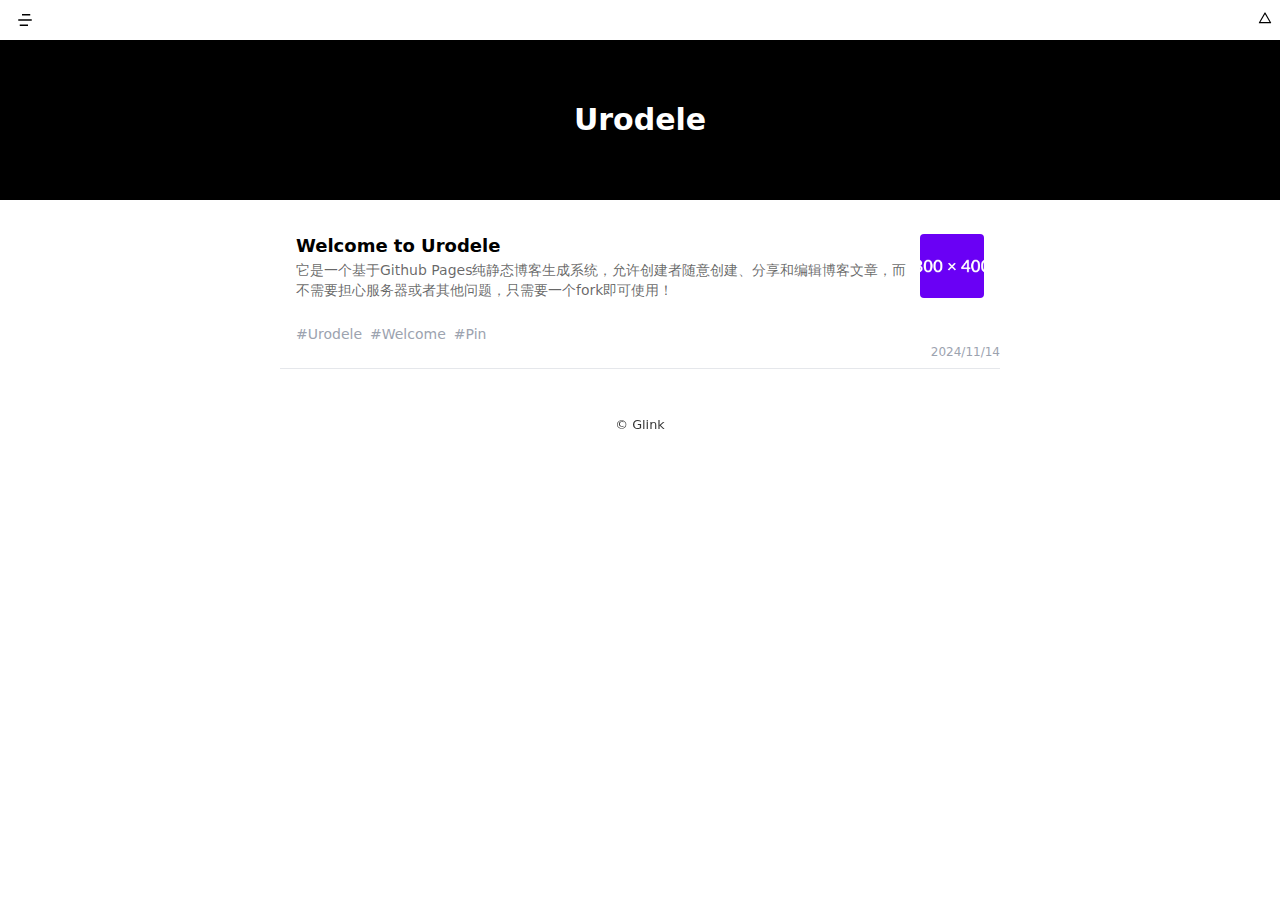
==== index.html @ 74e7d8f9 "Deploying to gh-pages from  @ a69e71e7fa53b09e46f434dd144f34dfc954684a 🚀" ====
<!DOCTYPE html> <html lang="en"> <head><meta charset="UTF-8"><link rel="apple-touch-icon-precomposed" sizes="144x144" href="/favicon.png"><meta name="apple-mobile-web-app-capable" content="yes"><meta name="mobile-web-app-capable" content="yes"><meta name="apple-mobile-web-app-status-bar-style" content="black-translucent"><meta name="apple-mobile-web-app-title" content="URODELE"><meta name="msapplication-TileColor" content="#000000"><meta name="viewport" content="width=device-width,initial-scale=1.0, minimum-scale=1.0, maximum-scale=1.0, user-scalable=no, viewport-fit=cover"><meta name="description" content="A self-owned full-static blog system"><link rel="icon" href="/favicon.ico"><title>Welcome to Urodele | Urodele</title><link rel="stylesheet" href="/_astro/_page_.pf0yeKP4.css">
<style>._tabset_selm3_1 ._tab-panel_selm3_1{display:none}._tabset_selm3_1 ._tab-panels_selm3_4{display:flex}._tabset_selm3_1 input[data-tab-name=direct]{display:none}._tabset_selm3_1 input[data-tab-name=direct]:checked~._tab-panels_selm3_4 ._tab-panel_selm3_1[data-tab-name=direct]{display:block}._tabset_selm3_1 input[data-tab-name=direct]:checked~._tab-labels_selm3_13 label[data-tab-name=direct]{border-bottom:2px solid red}._tabset_selm3_1 input[data-tab-name=app]{display:none}._tabset_selm3_1 input[data-tab-name=app]:checked~._tab-panels_selm3_4 ._tab-panel_selm3_1[data-tab-name=app]{display:block}._tabset_selm3_1 input[data-tab-name=app]:checked~._tab-labels_selm3_13 label[data-tab-name=app]{border-bottom:2px solid red}
</style>
<link rel="stylesheet" href="/_astro/_page_.BIc4xYU2.css"><script type="module" src="/_astro/hoisted.C2ENs_jP.js"></script></head> <body class="text-text bg-bg"> <header class="flex justify-between items-center p-2 gap-2 h-10"> <a href="/" class="text-button text-lg" aria-label="homepage"> <div class="i-ri:menu-4-fill"></div> </a> <div class="flex gap-2 items-center header-operations">   <div id="auth"></div> </div> </header>  <div class="w-full h-40 bg-black text-white font-bold text-3xl flex items-center justify-center">Urodele</div> <main> <div class="content">  <div class="pt-8 pb-2"> <a href="/post/Welcome-to-Urodele" class="px-4 pb-4 flex justify-between items-center group"> <div class="flex flex-col"> <h1 class="page-title w-[fit-content] text-lg transition-all font-semibold group-hover:underline"> Welcome to Urodele </h1> <p class="text-text text-opacity-60 text-sm">它是一个基于Github Pages纯静态博客生成系统，允许创建者随意创建、分享和编辑博客文章，而不需要担心服务器或者其他问题，只需要一个fork即可使用！</p> </div> <img class="w-16 h-16 rounded object-cover" src="/post-assets/1730949764414_image.png" alt="image.png"> </a> <div class="flex pt-2 gap-2 px-4"> <a href="/tag/Urodele" class="text-sm text-gray hover:text-black">
#Urodele </a><a href="/tag/Welcome" class="text-sm text-gray hover:text-black">
#Welcome </a><a href="/tag/Pin" class="text-sm text-gray hover:text-black">
#Pin </a> </div> <div data-acc-time="1731585531871" class="text-end text-xs text-gray"></div> </div> <hr>   </div> </main>  <footer class="mt-8 flex justify-center"> <small class="w-full max-w-[720px] min-h-12 flex justify-center items-center opacity-80"> <a href="https://github.com/glink25" target="_blank">© Glink</a> </small> </footer> </body></html>
---- _astro/_page_.pf0yeKP4.css ----
*,:before,:after{box-sizing:border-box;border-width:0;border-style:solid;border-color:var(--un-default-border-color, #e5e7eb)}:before,:after{--un-content: ""}html,:host{line-height:1.5;-webkit-text-size-adjust:100%;-moz-tab-size:4;tab-size:4;font-family:ui-sans-serif,system-ui,sans-serif,"Apple Color Emoji","Segoe UI Emoji",Segoe UI Symbol,"Noto Color Emoji";font-feature-settings:normal;font-variation-settings:normal;-webkit-tap-highlight-color:transparent}body{margin:0;line-height:inherit}hr{height:0;color:inherit;border-top-width:1px}abbr:where([title]){text-decoration:underline dotted}h1,h2,h3,h4,h5,h6{font-size:inherit;font-weight:inherit}a{color:inherit;text-decoration:inherit}b,strong{font-weight:bolder}code,kbd,samp,pre{font-family:ui-monospace,SFMono-Regular,Menlo,Monaco,Consolas,Liberation Mono,Courier New,monospace;font-feature-settings:normal;font-variation-settings:normal;font-size:1em}small{font-size:80%}sub,sup{font-size:75%;line-height:0;position:relative;vertical-align:baseline}sub{bottom:-.25em}sup{top:-.5em}table{text-indent:0;border-color:inherit;border-collapse:collapse}button,input,optgroup,select,textarea{font-family:inherit;font-feature-settings:inherit;font-variation-settings:inherit;font-size:100%;font-weight:inherit;line-height:inherit;color:inherit;margin:0;padding:0}button,select{text-transform:none}button,[type=button],[type=reset],[type=submit]{-webkit-appearance:button;background-color:transparent;background-image:none}:-moz-focusring{outline:auto}:-moz-ui-invalid{box-shadow:none}progress{vertical-align:baseline}::-webkit-inner-spin-button,::-webkit-outer-spin-button{height:auto}[type=search]{-webkit-appearance:textfield;outline-offset:-2px}::-webkit-search-decoration{-webkit-appearance:none}::-webkit-file-upload-button{-webkit-appearance:button;font:inherit}summary{display:list-item}blockquote,dl,dd,h1,h2,h3,h4,h5,h6,hr,figure,p,pre{margin:0}fieldset{margin:0;padding:0}legend{padding:0}ol,ul,menu{list-style:none;margin:0;padding:0}dialog{padding:0}textarea{resize:vertical}input::placeholder,textarea::placeholder{opacity:1;color:#9ca3af}button,[role=button]{cursor:pointer}:disabled{cursor:default}img,svg,video,canvas,audio,iframe,embed,object{display:block;vertical-align:middle}img,video{max-width:100%;height:auto}[hidden]:where(:not([hidden=until-found])){display:none}*,:before,:after{--un-rotate:0;--un-rotate-x:0;--un-rotate-y:0;--un-rotate-z:0;--un-scale-x:1;--un-scale-y:1;--un-scale-z:1;--un-skew-x:0;--un-skew-y:0;--un-translate-x:0;--un-translate-y:0;--un-translate-z:0;--un-pan-x: ;--un-pan-y: ;--un-pinch-zoom: ;--un-scroll-snap-strictness:proximity;--un-ordinal: ;--un-slashed-zero: ;--un-numeric-figure: ;--un-numeric-spacing: ;--un-numeric-fraction: ;--un-border-spacing-x:0;--un-border-spacing-y:0;--un-ring-offset-shadow:0 0 rgb(0 0 0 / 0);--un-ring-shadow:0 0 rgb(0 0 0 / 0);--un-shadow-inset: ;--un-shadow:0 0 rgb(0 0 0 / 0);--un-ring-inset: ;--un-ring-offset-width:0px;--un-ring-offset-color:#fff;--un-ring-width:0px;--un-ring-color:rgb(147 197 253 / .5);--un-blur: ;--un-brightness: ;--un-contrast: ;--un-drop-shadow: ;--un-grayscale: ;--un-hue-rotate: ;--un-invert: ;--un-saturate: ;--un-sepia: ;--un-backdrop-blur: ;--un-backdrop-brightness: ;--un-backdrop-contrast: ;--un-backdrop-grayscale: ;--un-backdrop-hue-rotate: ;--un-backdrop-invert: ;--un-backdrop-opacity: ;--un-backdrop-saturate: ;--un-backdrop-sepia: }::backdrop{--un-rotate:0;--un-rotate-x:0;--un-rotate-y:0;--un-rotate-z:0;--un-scale-x:1;--un-scale-y:1;--un-scale-z:1;--un-skew-x:0;--un-skew-y:0;--un-translate-x:0;--un-translate-y:0;--un-translate-z:0;--un-pan-x: ;--un-pan-y: ;--un-pinch-zoom: ;--un-scroll-snap-strictness:proximity;--un-ordinal: ;--un-slashed-zero: ;--un-numeric-figure: ;--un-numeric-spacing: ;--un-numeric-fraction: ;--un-border-spacing-x:0;--un-border-spacing-y:0;--un-ring-offset-shadow:0 0 rgb(0 0 0 / 0);--un-ring-shadow:0 0 rgb(0 0 0 / 0);--un-shadow-inset: ;--un-shadow:0 0 rgb(0 0 0 / 0);--un-ring-inset: ;--un-ring-offset-width:0px;--un-ring-offset-color:#fff;--un-ring-width:0px;--un-ring-color:rgb(147 197 253 / .5);--un-blur: ;--un-brightness: ;--un-contrast: ;--un-drop-shadow: ;--un-grayscale: ;--un-hue-rotate: ;--un-invert: ;--un-saturate: ;--un-sepia: ;--un-backdrop-blur: ;--un-backdrop-brightness: ;--un-backdrop-contrast: ;--un-backdrop-grayscale: ;--un-backdrop-hue-rotate: ;--un-backdrop-invert: ;--un-backdrop-opacity: ;--un-backdrop-saturate: ;--un-backdrop-sepia: }.i-material-symbols\:add-link{--un-icon:url("data:image/svg+xml;utf8,%3Csvg viewBox='0 0 24 24' width='1em' height='1em' xmlns='http://www.w3.org/2000/svg' %3E%3Cpath fill='currentColor' d='M17 20v-3h-3v-2h3v-3h2v3h3v2h-3v3zm-6-3H7q-2.075 0-3.537-1.463T2 12t1.463-3.537T7 7h4v2H7q-1.25 0-2.125.875T4 12t.875 2.125T7 15h4zm-3-4v-2h8v2zm14-1h-2q0-1.25-.875-2.125T17 9h-4V7h4q2.075 0 3.538 1.463T22 12'/%3E%3C/svg%3E");-webkit-mask:var(--un-icon) no-repeat;mask:var(--un-icon) no-repeat;-webkit-mask-size:100% 100%;mask-size:100% 100%;background-color:currentColor;color:inherit;width:1em;height:1em}.i-material-symbols\:check-circle-outline-rounded{--un-icon:url("data:image/svg+xml;utf8,%3Csvg viewBox='0 0 24 24' width='1em' height='1em' xmlns='http://www.w3.org/2000/svg' %3E%3Cpath fill='currentColor' d='m10.6 13.8l-2.15-2.15q-.275-.275-.7-.275t-.7.275t-.275.7t.275.7L9.9 15.9q.3.3.7.3t.7-.3l5.65-5.65q.275-.275.275-.7t-.275-.7t-.7-.275t-.7.275zM12 22q-2.075 0-3.9-.788t-3.175-2.137T2.788 15.9T2 12t.788-3.9t2.137-3.175T8.1 2.788T12 2t3.9.788t3.175 2.137T21.213 8.1T22 12t-.788 3.9t-2.137 3.175t-3.175 2.138T12 22m0-2q3.35 0 5.675-2.325T20 12t-2.325-5.675T12 4T6.325 6.325T4 12t2.325 5.675T12 20m0-8'/%3E%3C/svg%3E");-webkit-mask:var(--un-icon) no-repeat;mask:var(--un-icon) no-repeat;-webkit-mask-size:100% 100%;mask-size:100% 100%;background-color:currentColor;color:inherit;width:1em;height:1em}.i-material-symbols\:code{--un-icon:url("data:image/svg+xml;utf8,%3Csvg viewBox='0 0 24 24' width='1em' height='1em' xmlns='http://www.w3.org/2000/svg' %3E%3Cpath fill='currentColor' d='m8 18l-6-6l6-6l1.425 1.425l-4.6 4.6L9.4 16.6zm8 0l-1.425-1.425l4.6-4.6L14.6 7.4L16 6l6 6z'/%3E%3C/svg%3E");-webkit-mask:var(--un-icon) no-repeat;mask:var(--un-icon) no-repeat;-webkit-mask-size:100% 100%;mask-size:100% 100%;background-color:currentColor;color:inherit;width:1em;height:1em}.i-material-symbols\:error-outline-rounded{--un-icon:url("data:image/svg+xml;utf8,%3Csvg viewBox='0 0 24 24' width='1em' height='1em' xmlns='http://www.w3.org/2000/svg' %3E%3Cpath fill='currentColor' d='M12 17q.425 0 .713-.288T13 16t-.288-.712T12 15t-.712.288T11 16t.288.713T12 17m0-4q.425 0 .713-.288T13 12V8q0-.425-.288-.712T12 7t-.712.288T11 8v4q0 .425.288.713T12 13m0 9q-2.075 0-3.9-.788t-3.175-2.137T2.788 15.9T2 12t.788-3.9t2.137-3.175T8.1 2.788T12 2t3.9.788t3.175 2.137T21.213 8.1T22 12t-.788 3.9t-2.137 3.175t-3.175 2.138T12 22m0-2q3.35 0 5.675-2.325T20 12t-2.325-5.675T12 4T6.325 6.325T4 12t2.325 5.675T12 20m0-8'/%3E%3C/svg%3E");-webkit-mask:var(--un-icon) no-repeat;mask:var(--un-icon) no-repeat;-webkit-mask-size:100% 100%;mask-size:100% 100%;background-color:currentColor;color:inherit;width:1em;height:1em}.i-material-symbols\:format-bold{--un-icon:url("data:image/svg+xml;utf8,%3Csvg viewBox='0 0 24 24' width='1em' height='1em' xmlns='http://www.w3.org/2000/svg' %3E%3Cpath fill='currentColor' d='M6.8 19V5h5.525q1.625 0 3 1T16.7 8.775q0 1.275-.575 1.963t-1.075.987q.625.275 1.388 1.025T17.2 15q0 2.225-1.625 3.113t-3.05.887zm3.025-2.8h2.6q1.2 0 1.463-.612t.262-.888t-.262-.887t-1.538-.613H9.825zm0-5.7h2.325q.825 0 1.2-.425t.375-.95q0-.6-.425-.975t-1.1-.375H9.825z'/%3E%3C/svg%3E");-webkit-mask:var(--un-icon) no-repeat;mask:var(--un-icon) no-repeat;-webkit-mask-size:100% 100%;mask-size:100% 100%;background-color:currentColor;color:inherit;width:1em;height:1em}.i-material-symbols\:format-italic{--un-icon:url("data:image/svg+xml;utf8,%3Csvg viewBox='0 0 24 24' width='1em' height='1em' xmlns='http://www.w3.org/2000/svg' %3E%3Cpath fill='currentColor' d='M5 19v-2.5h4l3-9H8V5h10v2.5h-3.5l-3 9H15V19z'/%3E%3C/svg%3E");-webkit-mask:var(--un-icon) no-repeat;mask:var(--un-icon) no-repeat;-webkit-mask-size:100% 100%;mask-size:100% 100%;background-color:currentColor;color:inherit;width:1em;height:1em}.i-material-symbols\:format-underlined{--un-icon:url("data:image/svg+xml;utf8,%3Csvg viewBox='0 0 24 24' width='1em' height='1em' xmlns='http://www.w3.org/2000/svg' %3E%3Cpath fill='currentColor' d='M5 21v-2h14v2zm7-4q-2.525 0-3.925-1.575t-1.4-4.175V3H9.25v8.4q0 1.4.7 2.275t2.05.875t2.05-.875t.7-2.275V3h2.575v8.25q0 2.6-1.4 4.175T12 17'/%3E%3C/svg%3E");-webkit-mask:var(--un-icon) no-repeat;mask:var(--un-icon) no-repeat;-webkit-mask-size:100% 100%;mask-size:100% 100%;background-color:currentColor;color:inherit;width:1em;height:1em}.i-material-symbols\:info-outline-rounded{--un-icon:url("data:image/svg+xml;utf8,%3Csvg viewBox='0 0 24 24' width='1em' height='1em' xmlns='http://www.w3.org/2000/svg' %3E%3Cpath fill='currentColor' d='M12 17q.425 0 .713-.288T13 16v-4q0-.425-.288-.712T12 11t-.712.288T11 12v4q0 .425.288.713T12 17m0-8q.425 0 .713-.288T13 8t-.288-.712T12 7t-.712.288T11 8t.288.713T12 9m0 13q-2.075 0-3.9-.788t-3.175-2.137T2.788 15.9T2 12t.788-3.9t2.137-3.175T8.1 2.788T12 2t3.9.788t3.175 2.137T21.213 8.1T22 12t-.788 3.9t-2.137 3.175t-3.175 2.138T12 22m0-2q3.35 0 5.675-2.325T20 12t-2.325-5.675T12 4T6.325 6.325T4 12t2.325 5.675T12 20m0-8'/%3E%3C/svg%3E");-webkit-mask:var(--un-icon) no-repeat;mask:var(--un-icon) no-repeat;-webkit-mask-size:100% 100%;mask-size:100% 100%;background-color:currentColor;color:inherit;width:1em;height:1em}.i-material-symbols\:raw-on{--un-icon:url("data:image/svg+xml;utf8,%3Csvg viewBox='0 0 24 24' width='1em' height='1em' xmlns='http://www.w3.org/2000/svg' %3E%3Cpath fill='currentColor' d='M3 15V9h3.5q.6 0 1.05.45T8 10.5v1q0 .45-.238.813T7.1 12.9L8 15H6.5l-.9-2H4.5v2zm5.75 0l1.5-6h2.5l1.5 6h-1.5l-.35-1.5h-1.75l-.4 1.5zm6.75 0L14 9h1.5l.75 3L17 9h1.5l.75 3L20 9h1.5L20 15h-1.5l-.75-3.05L17 15zM11 12h1l-.25-1h-.5zm-6.5-.5h2v-1h-2z'/%3E%3C/svg%3E");-webkit-mask:var(--un-icon) no-repeat;mask:var(--un-icon) no-repeat;-webkit-mask-size:100% 100%;mask-size:100% 100%;background-color:currentColor;color:inherit;width:1em;height:1em}.i-material-symbols\:strikethrough-s{--un-icon:url("data:image/svg+xml;utf8,%3Csvg viewBox='0 0 24 24' width='1em' height='1em' xmlns='http://www.w3.org/2000/svg' %3E%3Cpath fill='currentColor' d='M12.15 20q-1.9 0-3.375-1.125T6.65 15.8l2.2-.95q.35 1.2 1.213 1.975t2.137.775q1.05 0 1.9-.5t.85-1.6q0-.45-.175-.825T14.3 14h2.8q.125.35.188.713t.062.787q0 2.15-1.537 3.325T12.15 20M2 12v-2h20v2zm10.05-8.15q1.65 0 2.888.812T16.85 7.15l-2.2.975q-.225-.725-.837-1.3T12.1 6.25q-1.025 0-1.7.463T9.65 8h-2.4q.05-1.725 1.363-2.937T12.05 3.85'/%3E%3C/svg%3E");-webkit-mask:var(--un-icon) no-repeat;mask:var(--un-icon) no-repeat;-webkit-mask-size:100% 100%;mask-size:100% 100%;background-color:currentColor;color:inherit;width:1em;height:1em}.i-ri\:add-large-line{--un-icon:url("data:image/svg+xml;utf8,%3Csvg viewBox='0 0 24 24' width='1em' height='1em' xmlns='http://www.w3.org/2000/svg' %3E%3Cpath fill='currentColor' d='M13 11h9v2h-9v9h-2v-9H2v-2h9V2h2z'/%3E%3C/svg%3E");-webkit-mask:var(--un-icon) no-repeat;mask:var(--un-icon) no-repeat;-webkit-mask-size:100% 100%;mask-size:100% 100%;background-color:currentColor;color:inherit;width:1em;height:1em}.i-ri\:add-line{--un-icon:url("data:image/svg+xml;utf8,%3Csvg viewBox='0 0 24 24' width='1em' height='1em' xmlns='http://www.w3.org/2000/svg' %3E%3Cpath fill='currentColor' d='M11 11V5h2v6h6v2h-6v6h-2v-6H5v-2z'/%3E%3C/svg%3E");-webkit-mask:var(--un-icon) no-repeat;mask:var(--un-icon) no-repeat;-webkit-mask-size:100% 100%;mask-size:100% 100%;background-color:currentColor;color:inherit;width:1em;height:1em}.i-ri\:arrow-down-s-fill{--un-icon:url("data:image/svg+xml;utf8,%3Csvg viewBox='0 0 24 24' width='1em' height='1em' xmlns='http://www.w3.org/2000/svg' %3E%3Cpath fill='currentColor' d='m12 16l-6-6h12z'/%3E%3C/svg%3E");-webkit-mask:var(--un-icon) no-repeat;mask:var(--un-icon) no-repeat;-webkit-mask-size:100% 100%;mask-size:100% 100%;background-color:currentColor;color:inherit;width:1em;height:1em}.i-ri\:arrow-left-double-line{--un-icon:url("data:image/svg+xml;utf8,%3Csvg viewBox='0 0 24 24' width='1em' height='1em' xmlns='http://www.w3.org/2000/svg' %3E%3Cpath fill='currentColor' d='m4.836 12l6.207 6.207l1.414-1.414L7.664 12l4.793-4.793l-1.414-1.414zm5.65 0l6.207 6.207l1.414-1.414L13.314 12l4.793-4.793l-1.414-1.414z'/%3E%3C/svg%3E");-webkit-mask:var(--un-icon) no-repeat;mask:var(--un-icon) no-repeat;-webkit-mask-size:100% 100%;mask-size:100% 100%;background-color:currentColor;color:inherit;width:1em;height:1em}.i-ri\:arrow-right-double-line{--un-icon:url("data:image/svg+xml;utf8,%3Csvg viewBox='0 0 24 24' width='1em' height='1em' xmlns='http://www.w3.org/2000/svg' %3E%3Cpath fill='currentColor' d='m19.164 12l-6.207-6.207l-1.414 1.414L16.336 12l-4.793 4.793l1.414 1.414zm-5.65 0L7.307 5.793L5.893 7.207L10.686 12l-4.793 4.793l1.414 1.414z'/%3E%3C/svg%3E");-webkit-mask:var(--un-icon) no-repeat;mask:var(--un-icon) no-repeat;-webkit-mask-size:100% 100%;mask-size:100% 100%;background-color:currentColor;color:inherit;width:1em;height:1em}.i-ri\:check-line{--un-icon:url("data:image/svg+xml;utf8,%3Csvg viewBox='0 0 24 24' width='1em' height='1em' xmlns='http://www.w3.org/2000/svg' %3E%3Cpath fill='currentColor' d='m10 15.17l9.192-9.191l1.414 1.414L10 17.999l-6.364-6.364l1.414-1.414z'/%3E%3C/svg%3E");-webkit-mask:var(--un-icon) no-repeat;mask:var(--un-icon) no-repeat;-webkit-mask-size:100% 100%;mask-size:100% 100%;background-color:currentColor;color:inherit;width:1em;height:1em}.i-ri\:close-line{--un-icon:url("data:image/svg+xml;utf8,%3Csvg viewBox='0 0 24 24' width='1em' height='1em' xmlns='http://www.w3.org/2000/svg' %3E%3Cpath fill='currentColor' d='m12 10.587l4.95-4.95l1.414 1.414l-4.95 4.95l4.95 4.95l-1.415 1.414l-4.95-4.95l-4.949 4.95l-1.414-1.415l4.95-4.95l-4.95-4.95L7.05 5.638z'/%3E%3C/svg%3E");-webkit-mask:var(--un-icon) no-repeat;mask:var(--un-icon) no-repeat;-webkit-mask-size:100% 100%;mask-size:100% 100%;background-color:currentColor;color:inherit;width:1em;height:1em}.i-ri\:draggable{--un-icon:url("data:image/svg+xml;utf8,%3Csvg viewBox='0 0 24 24' width='1em' height='1em' xmlns='http://www.w3.org/2000/svg' %3E%3Cpath fill='currentColor' d='M8.5 7a1.5 1.5 0 1 0 0-3a1.5 1.5 0 0 0 0 3m0 6.5a1.5 1.5 0 1 0 0-3a1.5 1.5 0 0 0 0 3m1.5 5a1.5 1.5 0 1 1-3 0a1.5 1.5 0 0 1 3 0M15.5 7a1.5 1.5 0 1 0 0-3a1.5 1.5 0 0 0 0 3m1.5 5a1.5 1.5 0 1 1-3 0a1.5 1.5 0 0 1 3 0m-1.5 8a1.5 1.5 0 1 0 0-3a1.5 1.5 0 0 0 0 3'/%3E%3C/svg%3E");-webkit-mask:var(--un-icon) no-repeat;mask:var(--un-icon) no-repeat;-webkit-mask-size:100% 100%;mask-size:100% 100%;background-color:currentColor;color:inherit;width:1em;height:1em}.i-ri\:github-fill{--un-icon:url("data:image/svg+xml;utf8,%3Csvg viewBox='0 0 24 24' width='1em' height='1em' xmlns='http://www.w3.org/2000/svg' %3E%3Cpath fill='currentColor' d='M12.001 2c-5.525 0-10 4.475-10 10a9.99 9.99 0 0 0 6.837 9.488c.5.087.688-.213.688-.476c0-.237-.013-1.024-.013-1.862c-2.512.463-3.162-.612-3.362-1.175c-.113-.288-.6-1.175-1.025-1.413c-.35-.187-.85-.65-.013-.662c.788-.013 1.35.725 1.538 1.025c.9 1.512 2.337 1.087 2.912.825c.088-.65.35-1.087.638-1.337c-2.225-.25-4.55-1.113-4.55-4.938c0-1.088.387-1.987 1.025-2.687c-.1-.25-.45-1.275.1-2.65c0 0 .837-.263 2.75 1.024a9.3 9.3 0 0 1 2.5-.337c.85 0 1.7.112 2.5.337c1.913-1.3 2.75-1.024 2.75-1.024c.55 1.375.2 2.4.1 2.65c.637.7 1.025 1.587 1.025 2.687c0 3.838-2.337 4.688-4.562 4.938c.362.312.675.912.675 1.85c0 1.337-.013 2.412-.013 2.75c0 .262.188.574.688.474A10.02 10.02 0 0 0 22 12c0-5.525-4.475-10-10-10'/%3E%3C/svg%3E");-webkit-mask:var(--un-icon) no-repeat;mask:var(--un-icon) no-repeat;-webkit-mask-size:100% 100%;mask-size:100% 100%;background-color:currentColor;color:inherit;width:1em;height:1em}.i-ri\:menu-4-fill{--un-icon:url("data:image/svg+xml;utf8,%3Csvg viewBox='0 0 24 24' width='1em' height='1em' xmlns='http://www.w3.org/2000/svg' %3E%3Cpath fill='currentColor' d='M16 18v2H5v-2zm5-7v2H3v-2zm-2-7v2H8V4z'/%3E%3C/svg%3E");-webkit-mask:var(--un-icon) no-repeat;mask:var(--un-icon) no-repeat;-webkit-mask-size:100% 100%;mask-size:100% 100%;background-color:currentColor;color:inherit;width:1em;height:1em}.i-ri\:menu-fold-4-fill{--un-icon:url("data:image/svg+xml;utf8,%3Csvg viewBox='0 0 24 24' width='1em' height='1em' xmlns='http://www.w3.org/2000/svg' %3E%3Cpath fill='currentColor' d='M21 4H7v2h14zm0 7H11v2h10zm0 7H7v2h14zM3 17V7l5 5z'/%3E%3C/svg%3E");-webkit-mask:var(--un-icon) no-repeat;mask:var(--un-icon) no-repeat;-webkit-mask-size:100% 100%;mask-size:100% 100%;background-color:currentColor;color:inherit;width:1em;height:1em}.i-ri\:quill-pen-fill{--un-icon:url("data:image/svg+xml;utf8,%3Csvg viewBox='0 0 24 24' width='1em' height='1em' xmlns='http://www.w3.org/2000/svg' %3E%3Cpath fill='currentColor' d='M21 1.997c-15 0-17 14-18 20h1.998q.999-5 5.002-5.5c4-.5 7-4 8-7l-1.5-1l1-1c1-1 2.004-2.5 3.5-5.5'/%3E%3C/svg%3E");-webkit-mask:var(--un-icon) no-repeat;mask:var(--un-icon) no-repeat;-webkit-mask-size:100% 100%;mask-size:100% 100%;background-color:currentColor;color:inherit;width:1em;height:1em}.i-ri\:send-plane-fill{--un-icon:url("data:image/svg+xml;utf8,%3Csvg viewBox='0 0 24 24' width='1em' height='1em' xmlns='http://www.w3.org/2000/svg' %3E%3Cpath fill='currentColor' d='M1.946 9.315c-.522-.174-.527-.455.01-.634L21.044 2.32c.529-.176.832.12.684.638l-5.454 19.086c-.15.529-.455.547-.679.045L12 14l6-8l-8 6z'/%3E%3C/svg%3E");-webkit-mask:var(--un-icon) no-repeat;mask:var(--un-icon) no-repeat;-webkit-mask-size:100% 100%;mask-size:100% 100%;background-color:currentColor;color:inherit;width:1em;height:1em}.i-ri\:triangle-line{--un-icon:url("data:image/svg+xml;utf8,%3Csvg viewBox='0 0 24 24' width='1em' height='1em' xmlns='http://www.w3.org/2000/svg' %3E%3Cpath fill='currentColor' d='m12.866 3l9.526 16.5a1 1 0 0 1-.866 1.5H2.474a1 1 0 0 1-.866-1.5L11.134 3a1 1 0 0 1 1.732 0m-8.66 16h15.588L12 5.5z'/%3E%3C/svg%3E");-webkit-mask:var(--un-icon) no-repeat;mask:var(--un-icon) no-repeat;-webkit-mask-size:100% 100%;mask-size:100% 100%;background-color:currentColor;color:inherit;width:1em;height:1em}.i-svg-spinners\:pulse{--un-icon:url("data:image/svg+xml;utf8,%3Csvg viewBox='0 0 24 24' width='1em' height='1em' xmlns='http://www.w3.org/2000/svg' %3E%3Ccircle cx='12' cy='12' r='0' fill='currentColor'%3E%3Canimate attributeName='r' calcMode='spline' dur='1.2s' keySplines='.52,.6,.25,.99' repeatCount='indefinite' values='0;11'/%3E%3Canimate attributeName='opacity' calcMode='spline' dur='1.2s' keySplines='.52,.6,.25,.99' repeatCount='indefinite' values='1;0'/%3E%3C/circle%3E%3C/svg%3E");-webkit-mask:var(--un-icon) no-repeat;mask:var(--un-icon) no-repeat;-webkit-mask-size:100% 100%;mask-size:100% 100%;background-color:currentColor;color:inherit;width:1em;height:1em}.i-svg-spinners\:ring-resize{--un-icon:url("data:image/svg+xml;utf8,%3Csvg viewBox='0 0 24 24' width='1em' height='1em' xmlns='http://www.w3.org/2000/svg' %3E%3Cg stroke='currentColor'%3E%3Ccircle cx='12' cy='12' r='9.5' fill='none' stroke-linecap='round' stroke-width='3'%3E%3Canimate attributeName='stroke-dasharray' calcMode='spline' dur='1.5s' keySplines='0.42,0,0.58,1;0.42,0,0.58,1;0.42,0,0.58,1' keyTimes='0;0.475;0.95;1' repeatCount='indefinite' values='0 150;42 150;42 150;42 150'/%3E%3Canimate attributeName='stroke-dashoffset' calcMode='spline' dur='1.5s' keySplines='0.42,0,0.58,1;0.42,0,0.58,1;0.42,0,0.58,1' keyTimes='0;0.475;0.95;1' repeatCount='indefinite' values='0;-16;-59;-59'/%3E%3C/circle%3E%3CanimateTransform attributeName='transform' dur='2s' repeatCount='indefinite' type='rotate' values='0 12 12;360 12 12'/%3E%3C/g%3E%3C/svg%3E");-webkit-mask:var(--un-icon) no-repeat;mask:var(--un-icon) no-repeat;-webkit-mask-size:100% 100%;mask-size:100% 100%;background-color:currentColor;color:inherit;width:1em;height:1em}@media (prefers-color-scheme: dark){:root{--un-preset-theme-colors-modal:36 36 36;--un-preset-theme-colors-bg:51 51 51;--un-preset-theme-colors-text:255 255 255}}@media (prefers-color-scheme: light){:root{--un-preset-theme-colors-modal:255 255 255;--un-preset-theme-colors-bg:255 255 255;--un-preset-theme-colors-text:0 0 0}}.pointer-events-auto,.group:focus-within .group-focus-within\:pointer-events-auto{pointer-events:auto}.pointer-events-none{pointer-events:none}.absolute{position:absolute}.fixed{position:fixed}.relative{position:relative}.left-0{left:0}.right-\[4px\]{right:4px}.right-0{right:0}.top-\[84px\]{top:84px}.top-0{top:0}.top-full{top:100%}.z-\[100\]{z-index:100}.z-\[2\]{z-index:2}.z-\[30\]{z-index:30}.z-\[50\]{z-index:50}.m-2{margin:.5rem}.m-4{margin:1rem}.mx-8{margin-left:2rem;margin-right:2rem}.mt-1{margin-top:.25rem}.mt-4{margin-top:1rem}.mt-8{margin-top:2rem}.block{display:block}.\[\&_\.outlines\]\:hidden .outlines{display:none}.hidden\!{display:none!important}.h-10{height:2.5rem}.h-16{height:4rem}.h-3,.h3{height:.75rem}.h-40{height:10rem}.h-5,.h5{height:1.25rem}.h-6,.h6{height:1.5rem}.h-full{height:100%}.h1{height:.25rem}.h2{height:.5rem}.h4{height:1rem}.max-h-\[60vh\]{max-height:60vh}.max-w-\[720px\]{max-width:720px}.max-w-\[870px\]{max-width:870px}.max-w-\[90vw\]{max-width:90vw}.max-w-\[960px\]{max-width:960px}.min-h-\[100px\]{min-height:100px}.min-h-12{min-height:3rem}.min-h-8{min-height:2rem}.min-w-\[180px\]{min-width:180px}.min-w-\[200px\]{min-width:200px}.w-\[180px\]{width:180px}.w-\[200px\]{width:200px}.w-\[240px\]{width:240px}.w-\[fit-content\]{width:fit-content}.w-16{width:4rem}.w-3{width:.75rem}.w-5{width:1.25rem}.w-6{width:1.5rem}.w-full{width:100%}.flex{display:flex}.flex-\[45\%\]{flex:45%}.flex-1{flex:1 1 0%}.flex-shrink-0{flex-shrink:0}.flex-col{flex-direction:column}.flex-wrap{flex-wrap:wrap}.translate-y--2{--un-translate-y:-.5rem;transform:translate(var(--un-translate-x)) translateY(var(--un-translate-y)) translateZ(var(--un-translate-z)) rotate(var(--un-rotate)) rotateX(var(--un-rotate-x)) rotateY(var(--un-rotate-y)) rotate(var(--un-rotate-z)) skew(var(--un-skew-x)) skewY(var(--un-skew-y)) scaleX(var(--un-scale-x)) scaleY(var(--un-scale-y)) scaleZ(var(--un-scale-z))}.translate-y-\[-100\%\]{--un-translate-y:-100%;transform:translate(var(--un-translate-x)) translateY(var(--un-translate-y)) translateZ(var(--un-translate-z)) rotate(var(--un-rotate)) rotateX(var(--un-rotate-x)) rotateY(var(--un-rotate-y)) rotate(var(--un-rotate-z)) skew(var(--un-skew-x)) skewY(var(--un-skew-y)) scaleX(var(--un-scale-x)) scaleY(var(--un-scale-y)) scaleZ(var(--un-scale-z))}.group:focus-within .group-focus-within\:translate-y-0{--un-translate-y:0;transform:translate(var(--un-translate-x)) translateY(var(--un-translate-y)) translateZ(var(--un-translate-z)) rotate(var(--un-rotate)) rotateX(var(--un-rotate-x)) rotateY(var(--un-rotate-y)) rotate(var(--un-rotate-z)) skew(var(--un-skew-x)) skewY(var(--un-skew-y)) scaleX(var(--un-scale-x)) scaleY(var(--un-scale-y)) scaleZ(var(--un-scale-z))}.cursor-pointer{cursor:pointer}.items-center{align-items:center}.justify-end{justify-content:flex-end}.justify-center{justify-content:center}.justify-between{justify-content:space-between}.gap-1{gap:.25rem}.gap-2{gap:.5rem}.gap-4{gap:1rem}.overflow-y-auto{overflow-y:auto}.whitespace-nowrap{white-space:nowrap}.break-words{overflow-wrap:break-word}.border{border-width:1px}.border-blue{--un-border-opacity:1;border-color:rgb(96 165 250 / var(--un-border-opacity))}.rounded{border-radius:.25rem}.rounded-full{border-radius:9999px}.bg-\[\#202328\]{--un-bg-opacity:1;background-color:rgb(32 35 40 / var(--un-bg-opacity))}.bg-bg{--un-bg-opacity:var(--un-preset-theme-colors-bg--alpha, 1);background-color:rgb(var(--un-preset-theme-colors-bg) / var(--un-bg-opacity))}.bg-black{--un-bg-opacity:1;background-color:rgb(0 0 0 / var(--un-bg-opacity))}.bg-blue{--un-bg-opacity:1;background-color:rgb(96 165 250 / var(--un-bg-opacity))}.bg-blue-200{--un-bg-opacity:1;background-color:rgb(191 219 254 / var(--un-bg-opacity))}.bg-green{--un-bg-opacity:1;background-color:rgb(74 222 128 / var(--un-bg-opacity))}.bg-modal{--un-bg-opacity:var(--un-preset-theme-colors-modal--alpha, 1);background-color:rgb(var(--un-preset-theme-colors-modal) / var(--un-bg-opacity))}.bg-red{--un-bg-opacity:1;background-color:rgb(248 113 113 / var(--un-bg-opacity))}.bg-transparent{background-color:transparent}.bg-yellow{--un-bg-opacity:1;background-color:rgb(250 204 21 / var(--un-bg-opacity))}.bg-yellow-200{--un-bg-opacity:1;background-color:rgb(254 240 138 / var(--un-bg-opacity))}.hover\:bg-gray-200:hover{--un-bg-opacity:1;background-color:rgb(229 231 235 / var(--un-bg-opacity))}.bg-opacity-60{--un-bg-opacity:.6}.object-cover{object-fit:cover}.p-2{padding:.5rem}.p-4{padding:1rem}.px-2{padding-left:.5rem;padding-right:.5rem}.px-3{padding-left:.75rem;padding-right:.75rem}.px-4{padding-left:1rem;padding-right:1rem}.py-1{padding-top:.25rem;padding-bottom:.25rem}.py-2{padding-top:.5rem;padding-bottom:.5rem}.py-4{padding-top:1rem;padding-bottom:1rem}.pb-2{padding-bottom:.5rem}.pb-4{padding-bottom:1rem}.pt-2{padding-top:.5rem}.pt-8{padding-top:2rem}.text-center{text-align:center}.text-start{text-align:start}.text-end{text-align:end}.text-3xl{font-size:1.875rem;line-height:2.25rem}.text-4xl{font-size:2.25rem;line-height:2.5rem}.text-base{font-size:1rem;line-height:1.5rem}.text-lg{font-size:1.125rem;line-height:1.75rem}.text-sm{font-size:.875rem;line-height:1.25rem}.text-xs{font-size:.75rem;line-height:1rem}.text-blue{--un-text-opacity:1;color:rgb(96 165 250 / var(--un-text-opacity))}.text-gray{--un-text-opacity:1;color:rgb(156 163 175 / var(--un-text-opacity))}.text-green-500{--un-text-opacity:1;color:rgb(34 197 94 / var(--un-text-opacity))}.text-red{--un-text-opacity:1;color:rgb(248 113 113 / var(--un-text-opacity))}.text-text{--un-text-opacity:var(--un-preset-theme-colors-text--alpha, 1);color:rgb(var(--un-preset-theme-colors-text) / var(--un-text-opacity))}.text-white{--un-text-opacity:1;color:rgb(255 255 255 / var(--un-text-opacity))}.hover\:text-black:hover{--un-text-opacity:1;color:rgb(0 0 0 / var(--un-text-opacity))}.hover\:text-text:hover{--un-text-opacity:var(--un-preset-theme-colors-text--alpha, 1);color:rgb(var(--un-preset-theme-colors-text) / var(--un-text-opacity))}.text-opacity-60{--un-text-opacity:.6}.hover\:text-opacity-100:hover{--un-text-opacity:1}.font-bold{font-weight:700}.font-semibold{font-weight:600}.italic{font-style:italic}.underline,.group:hover .group-hover\:underline{text-decoration-line:underline}.\!opacity-100{opacity:1!important}.opacity-0{opacity:0}.opacity-50{opacity:.5}.opacity-80{opacity:.8}.group:focus-within .group-focus-within\:opacity-100,.group:hover .group-hover\:opacity-100{opacity:1}.hover\:opacity-80:hover{opacity:.8}.shadow{--un-shadow:var(--un-shadow-inset) 0 1px 3px 0 var(--un-shadow-color, rgb(0 0 0 / .1)),var(--un-shadow-inset) 0 1px 2px -1px var(--un-shadow-color, rgb(0 0 0 / .1));box-shadow:var(--un-ring-offset-shadow),var(--un-ring-shadow),var(--un-shadow)}.shadow-lg{--un-shadow:var(--un-shadow-inset) 0 10px 15px -3px var(--un-shadow-color, rgb(0 0 0 / .1)),var(--un-shadow-inset) 0 4px 6px -4px var(--un-shadow-color, rgb(0 0 0 / .1));box-shadow:var(--un-ring-offset-shadow),var(--un-ring-shadow),var(--un-shadow)}.shadow-md{--un-shadow:var(--un-shadow-inset) 0 4px 6px -1px var(--un-shadow-color, rgb(0 0 0 / .1)),var(--un-shadow-inset) 0 2px 4px -2px var(--un-shadow-color, rgb(0 0 0 / .1));box-shadow:var(--un-ring-offset-shadow),var(--un-ring-shadow),var(--un-shadow)}.outline{outline-style:solid}.outline-none{outline:2px solid transparent;outline-offset:2px}.transition-all{transition-property:all;transition-timing-function:cubic-bezier(.4,0,.2,1);transition-duration:.15s}.transition-delay-\[0\.25s\]{transition-delay:.25s}.transition-delay-\[0\.2s\]{transition-delay:.2s}@media (prefers-color-scheme: dark){.dark\:border-gray{--un-border-opacity:1;border-color:rgb(156 163 175 / var(--un-border-opacity))}.dark\:bg-blue{--un-bg-opacity:1;background-color:rgb(96 165 250 / var(--un-bg-opacity))}.dark\:bg-yellow{--un-bg-opacity:1;background-color:rgb(250 204 21 / var(--un-bg-opacity))}.dark\:hover\:bg-modal:hover{--un-bg-opacity:var(--un-preset-theme-colors-modal--alpha, 1);background-color:rgb(var(--un-preset-theme-colors-modal) / var(--un-bg-opacity))}}@media (max-width: 767.9px){.\<md\:hidden{display:none}.\<md\:w-auto{width:auto}.\<md\:\[\&\:focus-within_\.outlines\]\:flex:focus-within .outlines{display:flex}.\<md\:justify-end{justify-content:flex-end}}@media (min-width: 768px){.md\:sticky{position:sticky}.md\:top-\[88px\]{top:88px}.md\:hidden{display:none}.md\:shadow-none{--un-shadow:0 0 var(--un-shadow-color, rgb(0 0 0 / 0));box-shadow:var(--un-ring-offset-shadow),var(--un-ring-shadow),var(--un-shadow)}}
---- _astro/_page_.BIc4xYU2.css ----
html{scroll-behavior:smooth}header{position:sticky;top:0;z-index:20;--un-bg-opacity:var(--un-preset-theme-colors-bg--alpha, 1);background-color:rgb(var(--un-preset-theme-colors-bg)/var(--un-bg-opacity))}::-webkit-scrollbar{width:4px;height:4px;background-color:transparent;opacity:0}::-webkit-scrollbar:hover{width:4px;height:4px;opacity:1}::-webkit-scrollbar-thumb{background-color:#00000047;border-radius:5px}@media (prefers-color-scheme: dark){hr{border-color:#777}}.buttoned{display:flex;align-items:center;justify-content:center;gap:.5rem;border-radius:.25rem;padding:.25rem .5rem;transition-property:all;transition-timing-function:cubic-bezier(.4,0,.2,1);transition-duration:.15s}.buttoned:disabled{cursor:not-allowed;opacity:.5}.buttoned:not(:disabled):active{--un-brightness:brightness(.9);filter:var(--un-blur) var(--un-brightness) var(--un-contrast) var(--un-drop-shadow) var(--un-grayscale) var(--un-hue-rotate) var(--un-invert) var(--un-saturate) var(--un-sepia)}.buttoned:not(:disabled):not(:active):hover{--un-brightness:brightness(.95);filter:var(--un-blur) var(--un-brightness) var(--un-contrast) var(--un-drop-shadow) var(--un-grayscale) var(--un-hue-rotate) var(--un-invert) var(--un-saturate) var(--un-sepia)}.buttoned[data-loading]:before{content:"";width:.75rem;height:.75rem;background-size:contain;background-image:url("data:image/svg+xml;utf8,%3Csvg viewBox='0 0 24 24' width='1em' height='1em' xmlns='http://www.w3.org/2000/svg' %3E%3Cg stroke='currentColor'%3E%3Ccircle cx='12' cy='12' r='9.5' fill='none' stroke-linecap='round' stroke-width='3'%3E%3Canimate attributeName='stroke-dasharray' calcMode='spline' dur='1.5s' keySplines='0.42,0,0.58,1;0.42,0,0.58,1;0.42,0,0.58,1' keyTimes='0;0.475;0.95;1' repeatCount='indefinite' values='0 150;42 150;42 150;42 150'/%3E%3Canimate attributeName='stroke-dashoffset' calcMode='spline' dur='1.5s' keySplines='0.42,0,0.58,1;0.42,0,0.58,1;0.42,0,0.58,1' keyTimes='0;0.475;0.95;1' repeatCount='indefinite' values='0;-16;-59;-59'/%3E%3C/circle%3E%3CanimateTransform attributeName='transform' dur='2s' repeatCount='indefinite' type='rotate' values='0 12 12;360 12 12'/%3E%3C/g%3E%3C/svg%3E");background-position:center;background-repeat:no-repeat}.buttoned[data-loading=false]:before{content:none}.text-button{display:flex;align-items:center;justify-content:center;gap:.5rem;border-radius:.25rem;padding:.25rem .5rem;transition-property:all;transition-timing-function:cubic-bezier(.4,0,.2,1);transition-duration:.15s}.text-button:hover{--un-bg-opacity:1;background-color:rgb(0,0,0,var(--un-bg-opacity));--un-bg-opacity:.1}.text-button:active{--un-bg-opacity:1;background-color:rgb(0,0,0,var(--un-bg-opacity));--un-bg-opacity:.2}div[data-modal-loading]{position:relative}div[data-modal-loading]:before{position:absolute;top:0;left:0;width:100%;height:100%;--un-bg-opacity:var(--un-preset-theme-colors-bg--alpha, 1);background-color:rgb(var(--un-preset-theme-colors-bg)/var(--un-bg-opacity));--un-bg-opacity:.8;content:"";background-size:24px;background-image:url("data:image/svg+xml;utf8,%3Csvg viewBox='0 0 24 24' width='1em' height='1em' xmlns='http://www.w3.org/2000/svg' %3E%3Cg stroke='currentColor'%3E%3Ccircle cx='12' cy='12' r='9.5' fill='none' stroke-linecap='round' stroke-width='3'%3E%3Canimate attributeName='stroke-dasharray' calcMode='spline' dur='1.5s' keySplines='0.42,0,0.58,1;0.42,0,0.58,1;0.42,0,0.58,1' keyTimes='0;0.475;0.95;1' repeatCount='indefinite' values='0 150;42 150;42 150;42 150'/%3E%3Canimate attributeName='stroke-dashoffset' calcMode='spline' dur='1.5s' keySplines='0.42,0,0.58,1;0.42,0,0.58,1;0.42,0,0.58,1' keyTimes='0;0.475;0.95;1' repeatCount='indefinite' values='0;-16;-59;-59'/%3E%3C/circle%3E%3CanimateTransform attributeName='transform' dur='2s' repeatCount='indefinite' type='rotate' values='0 12 12;360 12 12'/%3E%3C/g%3E%3C/svg%3E");background-position:center;background-repeat:no-repeat;pointer-events:all}div[data-modal-loading=false]:before{content:none}.fade-enter-active,.fade-leave-active{transition:opacity .25s ease}.fade-enter-from,.fade-leave-to{opacity:0}[data-page-draft]:not([data-page-draft=verified]){display:none;visibility:hidden}[data-page-draft] .page-title{position:relative}[data-page-draft] .page-title:after{content:"draft";margin-left:.25rem;margin-right:.25rem;border-radius:.25rem;--un-bg-opacity:1;background-color:rgb(254,240,138,var(--un-bg-opacity));padding:.25rem .5rem;vertical-align:super;font-size:.75rem;line-height:1rem}@media (prefers-color-scheme: dark){[data-page-draft] .page-title:after{--un-bg-opacity:1;background-color:rgb(250,204,21,var(--un-bg-opacity))}}main{display:flex;width:100%;padding:0 16px;gap:12px;justify-content:center}.content{max-width:720px;overflow-x:hidden;flex:1 1 0}
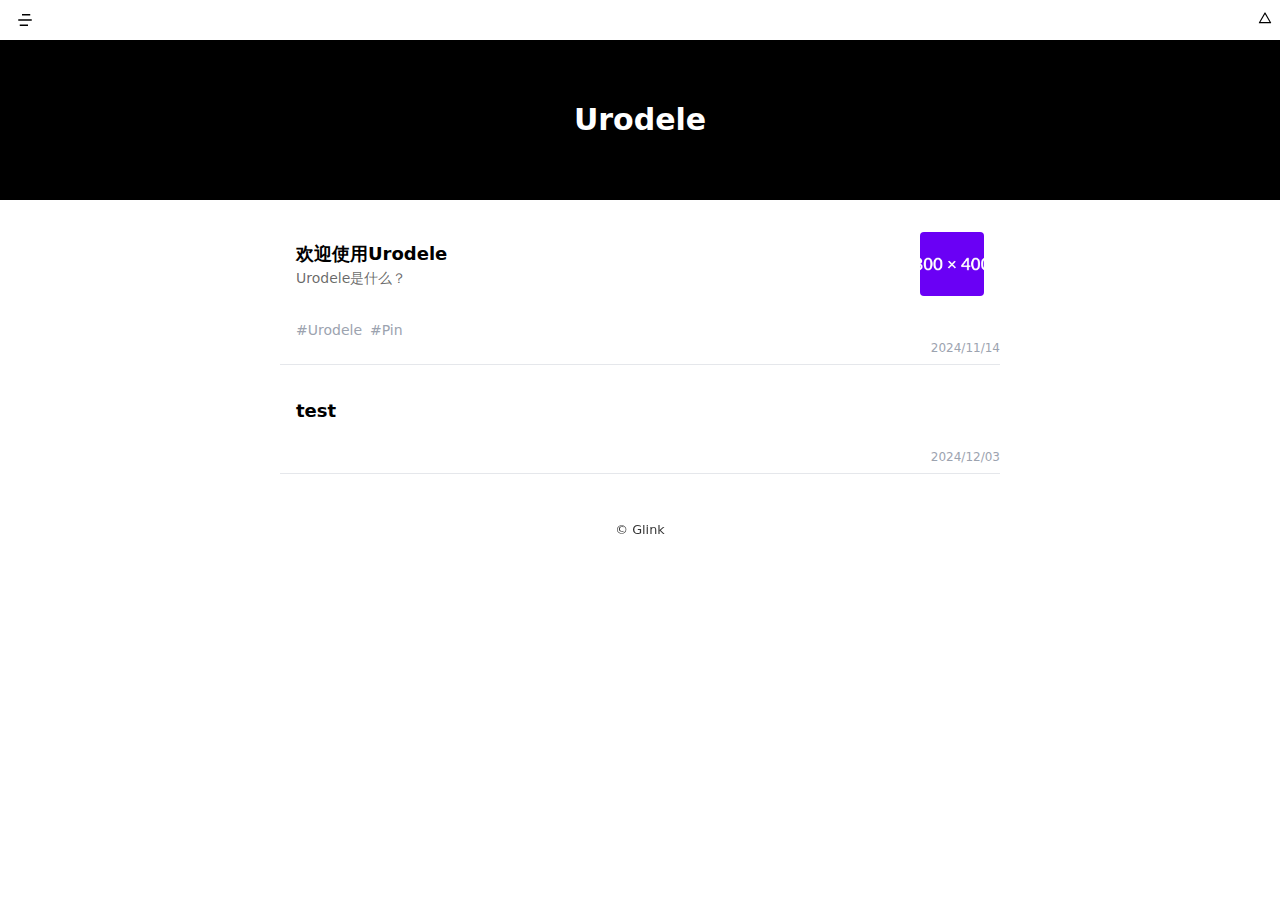
==== commit 91e81037: "Deploying to gh-pages from  @ 3dd27ff72bb11d50ca7325bd867c85acbc5a85d2 🚀" ====
--- a/index.html
+++ b/index.html
@@ -1,7 +1,6 @@
-<!DOCTYPE html> <html lang="en"> <head><meta charset="UTF-8"><link rel="apple-touch-icon-precomposed" sizes="144x144" href="/favicon.png"><meta name="apple-mobile-web-app-capable" content="yes"><meta name="mobile-web-app-capable" content="yes"><meta name="apple-mobile-web-app-status-bar-style" content="black-translucent"><meta name="apple-mobile-web-app-title" content="URODELE"><meta name="msapplication-TileColor" content="#000000"><meta name="viewport" content="width=device-width,initial-scale=1.0, minimum-scale=1.0, maximum-scale=1.0, user-scalable=no, viewport-fit=cover"><meta name="description" content="A self-owned full-static blog system"><link rel="icon" href="/favicon.ico"><title>Welcome to Urodele | Urodele</title><link rel="stylesheet" href="/_astro/_page_.pf0yeKP4.css">
+<!DOCTYPE html> <html lang="en"> <head><meta charset="UTF-8"><link rel="apple-touch-icon-precomposed" sizes="144x144" href="/favicon.png"><meta name="apple-mobile-web-app-capable" content="yes"><meta name="mobile-web-app-capable" content="yes"><meta name="apple-mobile-web-app-status-bar-style" content="black-translucent"><meta name="apple-mobile-web-app-title" content="URODELE"><meta name="msapplication-TileColor" content="#000000"><meta name="viewport" content="width=device-width,initial-scale=1.0, minimum-scale=1.0, maximum-scale=1.0, user-scalable=no, viewport-fit=cover"><meta name="description" content="A self-owned full-static blog system"><link rel="icon" href="/favicon.ico"><title>Welcome to Urodele | Urodele</title><link rel="stylesheet" href="/_astro/_page_.BiPgR5Vw.css">
 <style>._tabset_selm3_1 ._tab-panel_selm3_1{display:none}._tabset_selm3_1 ._tab-panels_selm3_4{display:flex}._tabset_selm3_1 input[data-tab-name=direct]{display:none}._tabset_selm3_1 input[data-tab-name=direct]:checked~._tab-panels_selm3_4 ._tab-panel_selm3_1[data-tab-name=direct]{display:block}._tabset_selm3_1 input[data-tab-name=direct]:checked~._tab-labels_selm3_13 label[data-tab-name=direct]{border-bottom:2px solid red}._tabset_selm3_1 input[data-tab-name=app]{display:none}._tabset_selm3_1 input[data-tab-name=app]:checked~._tab-panels_selm3_4 ._tab-panel_selm3_1[data-tab-name=app]{display:block}._tabset_selm3_1 input[data-tab-name=app]:checked~._tab-labels_selm3_13 label[data-tab-name=app]{border-bottom:2px solid red}
 </style>
-<link rel="stylesheet" href="/_astro/_page_.BIc4xYU2.css"><script type="module" src="/_astro/hoisted.C2ENs_jP.js"></script></head> <body class="text-text bg-bg"> <header class="flex justify-between items-center p-2 gap-2 h-10"> <a href="/" class="text-button text-lg" aria-label="homepage"> <div class="i-ri:menu-4-fill"></div> </a> <div class="flex gap-2 items-center header-operations">   <div id="auth"></div> </div> </header>  <div class="w-full h-40 bg-black text-white font-bold text-3xl flex items-center justify-center">Urodele</div> <main> <div class="content">  <div class="pt-8 pb-2"> <a href="/post/Welcome-to-Urodele" class="px-4 pb-4 flex justify-between items-center group"> <div class="flex flex-col"> <h1 class="page-title w-[fit-content] text-lg transition-all font-semibold group-hover:underline"> Welcome to Urodele </h1> <p class="text-text text-opacity-60 text-sm">它是一个基于Github Pages纯静态博客生成系统，允许创建者随意创建、分享和编辑博客文章，而不需要担心服务器或者其他问题，只需要一个fork即可使用！</p> </div> <img class="w-16 h-16 rounded object-cover" src="/post-assets/1730949764414_image.png" alt="image.png"> </a> <div class="flex pt-2 gap-2 px-4"> <a href="/tag/Urodele" class="text-sm text-gray hover:text-black">
-#Urodele </a><a href="/tag/Welcome" class="text-sm text-gray hover:text-black">
-#Welcome </a><a href="/tag/Pin" class="text-sm text-gray hover:text-black">
-#Pin </a> </div> <div data-acc-time="1731585531871" class="text-end text-xs text-gray"></div> </div> <hr>   </div> </main>  <footer class="mt-8 flex justify-center"> <small class="w-full max-w-[720px] min-h-12 flex justify-center items-center opacity-80"> <a href="https://github.com/glink25" target="_blank">© Glink</a> </small> </footer> </body></html>+<link rel="stylesheet" href="/_astro/_page_.BIc4xYU2.css"><script type="module" src="/_astro/hoisted.DwNNKlqE.js"></script></head> <body class="text-text bg-bg"> <header class="flex justify-between items-center p-2 gap-2 h-10"> <a href="/" class="text-button text-lg" aria-label="homepage"> <div class="i-ri:menu-4-fill"></div> </a> <div class="flex gap-2 items-center header-operations">   <div id="auth"></div> </div> </header>  <div class="w-full h-40 bg-black text-white font-bold text-3xl flex items-center justify-center">Urodele</div> <main> <div class="content">  <div class="pt-8 pb-2"> <a href="/post/Welcome-to-Urodele" class="px-4 pb-4 flex justify-between items-center group"> <div class="flex flex-col"> <h1 class="page-title w-[fit-content] text-lg transition-all font-semibold group-hover:underline"> 欢迎使用Urodele </h1> <p class="text-text text-opacity-60 text-sm">Urodele是什么？</p> </div> <img class="w-16 h-16 rounded object-cover" src="/post-assets/1730949764414_image.png" alt="image.png"> </a> <div class="flex pt-2 gap-2 px-4"> <a href="/tag/Urodele" class="text-sm text-gray hover:text-black">
+#Urodele </a><a href="/tag/Pin" class="text-sm text-gray hover:text-black">
+#Pin </a> </div> <div data-acc-time="1731585531871" class="text-end text-xs text-gray"></div> </div> <hr>  <div class="pt-8 pb-2"> <a href="/post/test" class="px-4 pb-4 flex justify-between items-center group"> <div class="flex flex-col"> <h1 class="page-title w-[fit-content] text-lg transition-all font-semibold group-hover:underline"> test </h1> <p class="text-text text-opacity-60 text-sm"></p> </div>  </a> <div class="flex pt-2 gap-2 px-4">  </div> <div data-acc-time="1733229122846" class="text-end text-xs text-gray"></div> </div> <hr>   </div> </main>  <footer class="mt-8 flex justify-center"> <small class="w-full max-w-[720px] min-h-12 flex justify-center items-center opacity-80"> <a href="https://github.com/glink25" target="_blank">© Glink</a> </small> </footer> </body></html>--- a/_astro/_page_.BiPgR5Vw.css
+++ b/_astro/_page_.BiPgR5Vw.css
@@ -0,0 +1 @@
+*,:before,:after{box-sizing:border-box;border-width:0;border-style:solid;border-color:var(--un-default-border-color, #e5e7eb)}:before,:after{--un-content: ""}html,:host{line-height:1.5;-webkit-text-size-adjust:100%;-moz-tab-size:4;tab-size:4;font-family:ui-sans-serif,system-ui,sans-serif,"Apple Color Emoji","Segoe UI Emoji",Segoe UI Symbol,"Noto Color Emoji";font-feature-settings:normal;font-variation-settings:normal;-webkit-tap-highlight-color:transparent}body{margin:0;line-height:inherit}hr{height:0;color:inherit;border-top-width:1px}abbr:where([title]){text-decoration:underline dotted}h1,h2,h3,h4,h5,h6{font-size:inherit;font-weight:inherit}a{color:inherit;text-decoration:inherit}b,strong{font-weight:bolder}code,kbd,samp,pre{font-family:ui-monospace,SFMono-Regular,Menlo,Monaco,Consolas,Liberation Mono,Courier New,monospace;font-feature-settings:normal;font-variation-settings:normal;font-size:1em}small{font-size:80%}sub,sup{font-size:75%;line-height:0;position:relative;vertical-align:baseline}sub{bottom:-.25em}sup{top:-.5em}table{text-indent:0;border-color:inherit;border-collapse:collapse}button,input,optgroup,select,textarea{font-family:inherit;font-feature-settings:inherit;font-variation-settings:inherit;font-size:100%;font-weight:inherit;line-height:inherit;color:inherit;margin:0;padding:0}button,select{text-transform:none}button,[type=button],[type=reset],[type=submit]{-webkit-appearance:button;background-color:transparent;background-image:none}:-moz-focusring{outline:auto}:-moz-ui-invalid{box-shadow:none}progress{vertical-align:baseline}::-webkit-inner-spin-button,::-webkit-outer-spin-button{height:auto}[type=search]{-webkit-appearance:textfield;outline-offset:-2px}::-webkit-search-decoration{-webkit-appearance:none}::-webkit-file-upload-button{-webkit-appearance:button;font:inherit}summary{display:list-item}blockquote,dl,dd,h1,h2,h3,h4,h5,h6,hr,figure,p,pre{margin:0}fieldset{margin:0;padding:0}legend{padding:0}ol,ul,menu{list-style:none;margin:0;padding:0}dialog{padding:0}textarea{resize:vertical}input::placeholder,textarea::placeholder{opacity:1;color:#9ca3af}button,[role=button]{cursor:pointer}:disabled{cursor:default}img,svg,video,canvas,audio,iframe,embed,object{display:block;vertical-align:middle}img,video{max-width:100%;height:auto}[hidden]:where(:not([hidden=until-found])){display:none}*,:before,:after{--un-rotate:0;--un-rotate-x:0;--un-rotate-y:0;--un-rotate-z:0;--un-scale-x:1;--un-scale-y:1;--un-scale-z:1;--un-skew-x:0;--un-skew-y:0;--un-translate-x:0;--un-translate-y:0;--un-translate-z:0;--un-pan-x: ;--un-pan-y: ;--un-pinch-zoom: ;--un-scroll-snap-strictness:proximity;--un-ordinal: ;--un-slashed-zero: ;--un-numeric-figure: ;--un-numeric-spacing: ;--un-numeric-fraction: ;--un-border-spacing-x:0;--un-border-spacing-y:0;--un-ring-offset-shadow:0 0 rgb(0 0 0 / 0);--un-ring-shadow:0 0 rgb(0 0 0 / 0);--un-shadow-inset: ;--un-shadow:0 0 rgb(0 0 0 / 0);--un-ring-inset: ;--un-ring-offset-width:0px;--un-ring-offset-color:#fff;--un-ring-width:0px;--un-ring-color:rgb(147 197 253 / .5);--un-blur: ;--un-brightness: ;--un-contrast: ;--un-drop-shadow: ;--un-grayscale: ;--un-hue-rotate: ;--un-invert: ;--un-saturate: ;--un-sepia: ;--un-backdrop-blur: ;--un-backdrop-brightness: ;--un-backdrop-contrast: ;--un-backdrop-grayscale: ;--un-backdrop-hue-rotate: ;--un-backdrop-invert: ;--un-backdrop-opacity: ;--un-backdrop-saturate: ;--un-backdrop-sepia: }::backdrop{--un-rotate:0;--un-rotate-x:0;--un-rotate-y:0;--un-rotate-z:0;--un-scale-x:1;--un-scale-y:1;--un-scale-z:1;--un-skew-x:0;--un-skew-y:0;--un-translate-x:0;--un-translate-y:0;--un-translate-z:0;--un-pan-x: ;--un-pan-y: ;--un-pinch-zoom: ;--un-scroll-snap-strictness:proximity;--un-ordinal: ;--un-slashed-zero: ;--un-numeric-figure: ;--un-numeric-spacing: ;--un-numeric-fraction: ;--un-border-spacing-x:0;--un-border-spacing-y:0;--un-ring-offset-shadow:0 0 rgb(0 0 0 / 0);--un-ring-shadow:0 0 rgb(0 0 0 / 0);--un-shadow-inset: ;--un-shadow:0 0 rgb(0 0 0 / 0);--un-ring-inset: ;--un-ring-offset-width:0px;--un-ring-offset-color:#fff;--un-ring-width:0px;--un-ring-color:rgb(147 197 253 / .5);--un-blur: ;--un-brightness: ;--un-contrast: ;--un-drop-shadow: ;--un-grayscale: ;--un-hue-rotate: ;--un-invert: ;--un-saturate: ;--un-sepia: ;--un-backdrop-blur: ;--un-backdrop-brightness: ;--un-backdrop-contrast: ;--un-backdrop-grayscale: ;--un-backdrop-hue-rotate: ;--un-backdrop-invert: ;--un-backdrop-opacity: ;--un-backdrop-saturate: ;--un-backdrop-sepia: }.i-material-symbols\:add-link{--un-icon:url("data:image/svg+xml;utf8,%3Csvg viewBox='0 0 24 24' width='1em' height='1em' xmlns='http://www.w3.org/2000/svg' %3E%3Cpath fill='currentColor' d='M17 20v-3h-3v-2h3v-3h2v3h3v2h-3v3zm-6-3H7q-2.075 0-3.537-1.463T2 12t1.463-3.537T7 7h4v2H7q-1.25 0-2.125.875T4 12t.875 2.125T7 15h4zm-3-4v-2h8v2zm14-1h-2q0-1.25-.875-2.125T17 9h-4V7h4q2.075 0 3.538 1.463T22 12'/%3E%3C/svg%3E");-webkit-mask:var(--un-icon) no-repeat;mask:var(--un-icon) no-repeat;-webkit-mask-size:100% 100%;mask-size:100% 100%;background-color:currentColor;color:inherit;width:1em;height:1em}.i-material-symbols\:check-circle-outline-rounded{--un-icon:url("data:image/svg+xml;utf8,%3Csvg viewBox='0 0 24 24' width='1em' height='1em' xmlns='http://www.w3.org/2000/svg' %3E%3Cpath fill='currentColor' d='m10.6 13.8l-2.15-2.15q-.275-.275-.7-.275t-.7.275t-.275.7t.275.7L9.9 15.9q.3.3.7.3t.7-.3l5.65-5.65q.275-.275.275-.7t-.275-.7t-.7-.275t-.7.275zM12 22q-2.075 0-3.9-.788t-3.175-2.137T2.788 15.9T2 12t.788-3.9t2.137-3.175T8.1 2.788T12 2t3.9.788t3.175 2.137T21.213 8.1T22 12t-.788 3.9t-2.137 3.175t-3.175 2.138T12 22m0-2q3.35 0 5.675-2.325T20 12t-2.325-5.675T12 4T6.325 6.325T4 12t2.325 5.675T12 20m0-8'/%3E%3C/svg%3E");-webkit-mask:var(--un-icon) no-repeat;mask:var(--un-icon) no-repeat;-webkit-mask-size:100% 100%;mask-size:100% 100%;background-color:currentColor;color:inherit;width:1em;height:1em}.i-material-symbols\:code{--un-icon:url("data:image/svg+xml;utf8,%3Csvg viewBox='0 0 24 24' width='1em' height='1em' xmlns='http://www.w3.org/2000/svg' %3E%3Cpath fill='currentColor' d='m8 18l-6-6l6-6l1.425 1.425l-4.6 4.6L9.4 16.6zm8 0l-1.425-1.425l4.6-4.6L14.6 7.4L16 6l6 6z'/%3E%3C/svg%3E");-webkit-mask:var(--un-icon) no-repeat;mask:var(--un-icon) no-repeat;-webkit-mask-size:100% 100%;mask-size:100% 100%;background-color:currentColor;color:inherit;width:1em;height:1em}.i-material-symbols\:error-outline-rounded{--un-icon:url("data:image/svg+xml;utf8,%3Csvg viewBox='0 0 24 24' width='1em' height='1em' xmlns='http://www.w3.org/2000/svg' %3E%3Cpath fill='currentColor' d='M12 17q.425 0 .713-.288T13 16t-.288-.712T12 15t-.712.288T11 16t.288.713T12 17m0-4q.425 0 .713-.288T13 12V8q0-.425-.288-.712T12 7t-.712.288T11 8v4q0 .425.288.713T12 13m0 9q-2.075 0-3.9-.788t-3.175-2.137T2.788 15.9T2 12t.788-3.9t2.137-3.175T8.1 2.788T12 2t3.9.788t3.175 2.137T21.213 8.1T22 12t-.788 3.9t-2.137 3.175t-3.175 2.138T12 22m0-2q3.35 0 5.675-2.325T20 12t-2.325-5.675T12 4T6.325 6.325T4 12t2.325 5.675T12 20m0-8'/%3E%3C/svg%3E");-webkit-mask:var(--un-icon) no-repeat;mask:var(--un-icon) no-repeat;-webkit-mask-size:100% 100%;mask-size:100% 100%;background-color:currentColor;color:inherit;width:1em;height:1em}.i-material-symbols\:format-bold{--un-icon:url("data:image/svg+xml;utf8,%3Csvg viewBox='0 0 24 24' width='1em' height='1em' xmlns='http://www.w3.org/2000/svg' %3E%3Cpath fill='currentColor' d='M6.8 19V5h5.525q1.625 0 3 1T16.7 8.775q0 1.275-.575 1.963t-1.075.987q.625.275 1.388 1.025T17.2 15q0 2.225-1.625 3.113t-3.05.887zm3.025-2.8h2.6q1.2 0 1.463-.612t.262-.888t-.262-.887t-1.538-.613H9.825zm0-5.7h2.325q.825 0 1.2-.425t.375-.95q0-.6-.425-.975t-1.1-.375H9.825z'/%3E%3C/svg%3E");-webkit-mask:var(--un-icon) no-repeat;mask:var(--un-icon) no-repeat;-webkit-mask-size:100% 100%;mask-size:100% 100%;background-color:currentColor;color:inherit;width:1em;height:1em}.i-material-symbols\:format-italic{--un-icon:url("data:image/svg+xml;utf8,%3Csvg viewBox='0 0 24 24' width='1em' height='1em' xmlns='http://www.w3.org/2000/svg' %3E%3Cpath fill='currentColor' d='M5 19v-2.5h4l3-9H8V5h10v2.5h-3.5l-3 9H15V19z'/%3E%3C/svg%3E");-webkit-mask:var(--un-icon) no-repeat;mask:var(--un-icon) no-repeat;-webkit-mask-size:100% 100%;mask-size:100% 100%;background-color:currentColor;color:inherit;width:1em;height:1em}.i-material-symbols\:format-underlined{--un-icon:url("data:image/svg+xml;utf8,%3Csvg viewBox='0 0 24 24' width='1em' height='1em' xmlns='http://www.w3.org/2000/svg' %3E%3Cpath fill='currentColor' d='M5 21v-2h14v2zm7-4q-2.525 0-3.925-1.575t-1.4-4.175V3H9.25v8.4q0 1.4.7 2.275t2.05.875t2.05-.875t.7-2.275V3h2.575v8.25q0 2.6-1.4 4.175T12 17'/%3E%3C/svg%3E");-webkit-mask:var(--un-icon) no-repeat;mask:var(--un-icon) no-repeat;-webkit-mask-size:100% 100%;mask-size:100% 100%;background-color:currentColor;color:inherit;width:1em;height:1em}.i-material-symbols\:info-outline-rounded{--un-icon:url("data:image/svg+xml;utf8,%3Csvg viewBox='0 0 24 24' width='1em' height='1em' xmlns='http://www.w3.org/2000/svg' %3E%3Cpath fill='currentColor' d='M12 17q.425 0 .713-.288T13 16v-4q0-.425-.288-.712T12 11t-.712.288T11 12v4q0 .425.288.713T12 17m0-8q.425 0 .713-.288T13 8t-.288-.712T12 7t-.712.288T11 8t.288.713T12 9m0 13q-2.075 0-3.9-.788t-3.175-2.137T2.788 15.9T2 12t.788-3.9t2.137-3.175T8.1 2.788T12 2t3.9.788t3.175 2.137T21.213 8.1T22 12t-.788 3.9t-2.137 3.175t-3.175 2.138T12 22m0-2q3.35 0 5.675-2.325T20 12t-2.325-5.675T12 4T6.325 6.325T4 12t2.325 5.675T12 20m0-8'/%3E%3C/svg%3E");-webkit-mask:var(--un-icon) no-repeat;mask:var(--un-icon) no-repeat;-webkit-mask-size:100% 100%;mask-size:100% 100%;background-color:currentColor;color:inherit;width:1em;height:1em}.i-material-symbols\:raw-on{--un-icon:url("data:image/svg+xml;utf8,%3Csvg viewBox='0 0 24 24' width='1em' height='1em' xmlns='http://www.w3.org/2000/svg' %3E%3Cpath fill='currentColor' d='M3 15V9h3.5q.6 0 1.05.45T8 10.5v1q0 .45-.238.813T7.1 12.9L8 15H6.5l-.9-2H4.5v2zm5.75 0l1.5-6h2.5l1.5 6h-1.5l-.35-1.5h-1.75l-.4 1.5zm6.75 0L14 9h1.5l.75 3L17 9h1.5l.75 3L20 9h1.5L20 15h-1.5l-.75-3.05L17 15zM11 12h1l-.25-1h-.5zm-6.5-.5h2v-1h-2z'/%3E%3C/svg%3E");-webkit-mask:var(--un-icon) no-repeat;mask:var(--un-icon) no-repeat;-webkit-mask-size:100% 100%;mask-size:100% 100%;background-color:currentColor;color:inherit;width:1em;height:1em}.i-material-symbols\:strikethrough-s{--un-icon:url("data:image/svg+xml;utf8,%3Csvg viewBox='0 0 24 24' width='1em' height='1em' xmlns='http://www.w3.org/2000/svg' %3E%3Cpath fill='currentColor' d='M12.15 20q-1.9 0-3.375-1.125T6.65 15.8l2.2-.95q.35 1.2 1.213 1.975t2.137.775q1.05 0 1.9-.5t.85-1.6q0-.45-.175-.825T14.3 14h2.8q.125.35.188.713t.062.787q0 2.15-1.537 3.325T12.15 20M2 12v-2h20v2zm10.05-8.15q1.65 0 2.888.812T16.85 7.15l-2.2.975q-.225-.725-.837-1.3T12.1 6.25q-1.025 0-1.7.463T9.65 8h-2.4q.05-1.725 1.363-2.937T12.05 3.85'/%3E%3C/svg%3E");-webkit-mask:var(--un-icon) no-repeat;mask:var(--un-icon) no-repeat;-webkit-mask-size:100% 100%;mask-size:100% 100%;background-color:currentColor;color:inherit;width:1em;height:1em}.i-ri\:add-large-line{--un-icon:url("data:image/svg+xml;utf8,%3Csvg viewBox='0 0 24 24' width='1em' height='1em' xmlns='http://www.w3.org/2000/svg' %3E%3Cpath fill='currentColor' d='M13 11h9v2h-9v9h-2v-9H2v-2h9V2h2z'/%3E%3C/svg%3E");-webkit-mask:var(--un-icon) no-repeat;mask:var(--un-icon) no-repeat;-webkit-mask-size:100% 100%;mask-size:100% 100%;background-color:currentColor;color:inherit;width:1em;height:1em}.i-ri\:add-line{--un-icon:url("data:image/svg+xml;utf8,%3Csvg viewBox='0 0 24 24' width='1em' height='1em' xmlns='http://www.w3.org/2000/svg' %3E%3Cpath fill='currentColor' d='M11 11V5h2v6h6v2h-6v6h-2v-6H5v-2z'/%3E%3C/svg%3E");-webkit-mask:var(--un-icon) no-repeat;mask:var(--un-icon) no-repeat;-webkit-mask-size:100% 100%;mask-size:100% 100%;background-color:currentColor;color:inherit;width:1em;height:1em}.i-ri\:arrow-down-s-fill{--un-icon:url("data:image/svg+xml;utf8,%3Csvg viewBox='0 0 24 24' width='1em' height='1em' xmlns='http://www.w3.org/2000/svg' %3E%3Cpath fill='currentColor' d='m12 16l-6-6h12z'/%3E%3C/svg%3E");-webkit-mask:var(--un-icon) no-repeat;mask:var(--un-icon) no-repeat;-webkit-mask-size:100% 100%;mask-size:100% 100%;background-color:currentColor;color:inherit;width:1em;height:1em}.i-ri\:arrow-left-double-line{--un-icon:url("data:image/svg+xml;utf8,%3Csvg viewBox='0 0 24 24' width='1em' height='1em' xmlns='http://www.w3.org/2000/svg' %3E%3Cpath fill='currentColor' d='m4.836 12l6.207 6.207l1.414-1.414L7.664 12l4.793-4.793l-1.414-1.414zm5.65 0l6.207 6.207l1.414-1.414L13.314 12l4.793-4.793l-1.414-1.414z'/%3E%3C/svg%3E");-webkit-mask:var(--un-icon) no-repeat;mask:var(--un-icon) no-repeat;-webkit-mask-size:100% 100%;mask-size:100% 100%;background-color:currentColor;color:inherit;width:1em;height:1em}.i-ri\:arrow-right-double-line{--un-icon:url("data:image/svg+xml;utf8,%3Csvg viewBox='0 0 24 24' width='1em' height='1em' xmlns='http://www.w3.org/2000/svg' %3E%3Cpath fill='currentColor' d='m19.164 12l-6.207-6.207l-1.414 1.414L16.336 12l-4.793 4.793l1.414 1.414zm-5.65 0L7.307 5.793L5.893 7.207L10.686 12l-4.793 4.793l1.414 1.414z'/%3E%3C/svg%3E");-webkit-mask:var(--un-icon) no-repeat;mask:var(--un-icon) no-repeat;-webkit-mask-size:100% 100%;mask-size:100% 100%;background-color:currentColor;color:inherit;width:1em;height:1em}.i-ri\:check-line{--un-icon:url("data:image/svg+xml;utf8,%3Csvg viewBox='0 0 24 24' width='1em' height='1em' xmlns='http://www.w3.org/2000/svg' %3E%3Cpath fill='currentColor' d='m10 15.17l9.192-9.191l1.414 1.414L10 17.999l-6.364-6.364l1.414-1.414z'/%3E%3C/svg%3E");-webkit-mask:var(--un-icon) no-repeat;mask:var(--un-icon) no-repeat;-webkit-mask-size:100% 100%;mask-size:100% 100%;background-color:currentColor;color:inherit;width:1em;height:1em}.i-ri\:close-line{--un-icon:url("data:image/svg+xml;utf8,%3Csvg viewBox='0 0 24 24' width='1em' height='1em' xmlns='http://www.w3.org/2000/svg' %3E%3Cpath fill='currentColor' d='m12 10.587l4.95-4.95l1.414 1.414l-4.95 4.95l4.95 4.95l-1.415 1.414l-4.95-4.95l-4.949 4.95l-1.414-1.415l4.95-4.95l-4.95-4.95L7.05 5.638z'/%3E%3C/svg%3E");-webkit-mask:var(--un-icon) no-repeat;mask:var(--un-icon) no-repeat;-webkit-mask-size:100% 100%;mask-size:100% 100%;background-color:currentColor;color:inherit;width:1em;height:1em}.i-ri\:draggable{--un-icon:url("data:image/svg+xml;utf8,%3Csvg viewBox='0 0 24 24' width='1em' height='1em' xmlns='http://www.w3.org/2000/svg' %3E%3Cpath fill='currentColor' d='M8.5 7a1.5 1.5 0 1 0 0-3a1.5 1.5 0 0 0 0 3m0 6.5a1.5 1.5 0 1 0 0-3a1.5 1.5 0 0 0 0 3m1.5 5a1.5 1.5 0 1 1-3 0a1.5 1.5 0 0 1 3 0M15.5 7a1.5 1.5 0 1 0 0-3a1.5 1.5 0 0 0 0 3m1.5 5a1.5 1.5 0 1 1-3 0a1.5 1.5 0 0 1 3 0m-1.5 8a1.5 1.5 0 1 0 0-3a1.5 1.5 0 0 0 0 3'/%3E%3C/svg%3E");-webkit-mask:var(--un-icon) no-repeat;mask:var(--un-icon) no-repeat;-webkit-mask-size:100% 100%;mask-size:100% 100%;background-color:currentColor;color:inherit;width:1em;height:1em}.i-ri\:github-fill{--un-icon:url("data:image/svg+xml;utf8,%3Csvg viewBox='0 0 24 24' width='1em' height='1em' xmlns='http://www.w3.org/2000/svg' %3E%3Cpath fill='currentColor' d='M12.001 2c-5.525 0-10 4.475-10 10a9.99 9.99 0 0 0 6.837 9.488c.5.087.688-.213.688-.476c0-.237-.013-1.024-.013-1.862c-2.512.463-3.162-.612-3.362-1.175c-.113-.288-.6-1.175-1.025-1.413c-.35-.187-.85-.65-.013-.662c.788-.013 1.35.725 1.538 1.025c.9 1.512 2.337 1.087 2.912.825c.088-.65.35-1.087.638-1.337c-2.225-.25-4.55-1.113-4.55-4.938c0-1.088.387-1.987 1.025-2.687c-.1-.25-.45-1.275.1-2.65c0 0 .837-.263 2.75 1.024a9.3 9.3 0 0 1 2.5-.337c.85 0 1.7.112 2.5.337c1.913-1.3 2.75-1.024 2.75-1.024c.55 1.375.2 2.4.1 2.65c.637.7 1.025 1.587 1.025 2.687c0 3.838-2.337 4.688-4.562 4.938c.362.312.675.912.675 1.85c0 1.337-.013 2.412-.013 2.75c0 .262.188.574.688.474A10.02 10.02 0 0 0 22 12c0-5.525-4.475-10-10-10'/%3E%3C/svg%3E");-webkit-mask:var(--un-icon) no-repeat;mask:var(--un-icon) no-repeat;-webkit-mask-size:100% 100%;mask-size:100% 100%;background-color:currentColor;color:inherit;width:1em;height:1em}.i-ri\:menu-4-fill{--un-icon:url("data:image/svg+xml;utf8,%3Csvg viewBox='0 0 24 24' width='1em' height='1em' xmlns='http://www.w3.org/2000/svg' %3E%3Cpath fill='currentColor' d='M16 18v2H5v-2zm5-7v2H3v-2zm-2-7v2H8V4z'/%3E%3C/svg%3E");-webkit-mask:var(--un-icon) no-repeat;mask:var(--un-icon) no-repeat;-webkit-mask-size:100% 100%;mask-size:100% 100%;background-color:currentColor;color:inherit;width:1em;height:1em}.i-ri\:menu-fold-4-fill{--un-icon:url("data:image/svg+xml;utf8,%3Csvg viewBox='0 0 24 24' width='1em' height='1em' xmlns='http://www.w3.org/2000/svg' %3E%3Cpath fill='currentColor' d='M21 4H7v2h14zm0 7H11v2h10zm0 7H7v2h14zM3 17V7l5 5z'/%3E%3C/svg%3E");-webkit-mask:var(--un-icon) no-repeat;mask:var(--un-icon) no-repeat;-webkit-mask-size:100% 100%;mask-size:100% 100%;background-color:currentColor;color:inherit;width:1em;height:1em}.i-ri\:quill-pen-fill{--un-icon:url("data:image/svg+xml;utf8,%3Csvg viewBox='0 0 24 24' width='1em' height='1em' xmlns='http://www.w3.org/2000/svg' %3E%3Cpath fill='currentColor' d='M21 1.997c-15 0-17 14-18 20h1.998q.999-5 5.002-5.5c4-.5 7-4 8-7l-1.5-1l1-1c1-1 2.004-2.5 3.5-5.5'/%3E%3C/svg%3E");-webkit-mask:var(--un-icon) no-repeat;mask:var(--un-icon) no-repeat;-webkit-mask-size:100% 100%;mask-size:100% 100%;background-color:currentColor;color:inherit;width:1em;height:1em}.i-ri\:send-plane-fill{--un-icon:url("data:image/svg+xml;utf8,%3Csvg viewBox='0 0 24 24' width='1em' height='1em' xmlns='http://www.w3.org/2000/svg' %3E%3Cpath fill='currentColor' d='M1.946 9.315c-.522-.174-.527-.455.01-.634L21.044 2.32c.529-.176.832.12.684.638l-5.454 19.086c-.15.529-.455.547-.679.045L12 14l6-8l-8 6z'/%3E%3C/svg%3E");-webkit-mask:var(--un-icon) no-repeat;mask:var(--un-icon) no-repeat;-webkit-mask-size:100% 100%;mask-size:100% 100%;background-color:currentColor;color:inherit;width:1em;height:1em}.i-ri\:triangle-line{--un-icon:url("data:image/svg+xml;utf8,%3Csvg viewBox='0 0 24 24' width='1em' height='1em' xmlns='http://www.w3.org/2000/svg' %3E%3Cpath fill='currentColor' d='m12.866 3l9.526 16.5a1 1 0 0 1-.866 1.5H2.474a1 1 0 0 1-.866-1.5L11.134 3a1 1 0 0 1 1.732 0m-8.66 16h15.588L12 5.5z'/%3E%3C/svg%3E");-webkit-mask:var(--un-icon) no-repeat;mask:var(--un-icon) no-repeat;-webkit-mask-size:100% 100%;mask-size:100% 100%;background-color:currentColor;color:inherit;width:1em;height:1em}.i-svg-spinners\:pulse{--un-icon:url("data:image/svg+xml;utf8,%3Csvg viewBox='0 0 24 24' width='1em' height='1em' xmlns='http://www.w3.org/2000/svg' %3E%3Ccircle cx='12' cy='12' r='0' fill='currentColor'%3E%3Canimate attributeName='r' calcMode='spline' dur='1.2s' keySplines='.52,.6,.25,.99' repeatCount='indefinite' values='0;11'/%3E%3Canimate attributeName='opacity' calcMode='spline' dur='1.2s' keySplines='.52,.6,.25,.99' repeatCount='indefinite' values='1;0'/%3E%3C/circle%3E%3C/svg%3E");-webkit-mask:var(--un-icon) no-repeat;mask:var(--un-icon) no-repeat;-webkit-mask-size:100% 100%;mask-size:100% 100%;background-color:currentColor;color:inherit;width:1em;height:1em}.i-svg-spinners\:ring-resize{--un-icon:url("data:image/svg+xml;utf8,%3Csvg viewBox='0 0 24 24' width='1em' height='1em' xmlns='http://www.w3.org/2000/svg' %3E%3Cg stroke='currentColor'%3E%3Ccircle cx='12' cy='12' r='9.5' fill='none' stroke-linecap='round' stroke-width='3'%3E%3Canimate attributeName='stroke-dasharray' calcMode='spline' dur='1.5s' keySplines='0.42,0,0.58,1;0.42,0,0.58,1;0.42,0,0.58,1' keyTimes='0;0.475;0.95;1' repeatCount='indefinite' values='0 150;42 150;42 150;42 150'/%3E%3Canimate attributeName='stroke-dashoffset' calcMode='spline' dur='1.5s' keySplines='0.42,0,0.58,1;0.42,0,0.58,1;0.42,0,0.58,1' keyTimes='0;0.475;0.95;1' repeatCount='indefinite' values='0;-16;-59;-59'/%3E%3C/circle%3E%3CanimateTransform attributeName='transform' dur='2s' repeatCount='indefinite' type='rotate' values='0 12 12;360 12 12'/%3E%3C/g%3E%3C/svg%3E");-webkit-mask:var(--un-icon) no-repeat;mask:var(--un-icon) no-repeat;-webkit-mask-size:100% 100%;mask-size:100% 100%;background-color:currentColor;color:inherit;width:1em;height:1em}@media (prefers-color-scheme: dark){:root{--un-preset-theme-colors-modal:36 36 36;--un-preset-theme-colors-bg:51 51 51;--un-preset-theme-colors-text:255 255 255}}@media (prefers-color-scheme: light){:root{--un-preset-theme-colors-modal:255 255 255;--un-preset-theme-colors-bg:255 255 255;--un-preset-theme-colors-text:0 0 0}}.pointer-events-auto,.group:focus-within .group-focus-within\:pointer-events-auto{pointer-events:auto}.pointer-events-none{pointer-events:none}.visible{visibility:visible}.absolute{position:absolute}.fixed{position:fixed}.relative{position:relative}.left-0{left:0}.right-\[4px\]{right:4px}.right-0{right:0}.top-\[84px\]{top:84px}.top-0{top:0}.top-full{top:100%}.z-\[100\]{z-index:100}.z-\[2\]{z-index:2}.z-\[30\]{z-index:30}.z-\[50\]{z-index:50}.m-2{margin:.5rem}.m-4{margin:1rem}.mx-8{margin-left:2rem;margin-right:2rem}.mt-1{margin-top:.25rem}.mt-4{margin-top:1rem}.mt-8{margin-top:2rem}.block{display:block}.\[\&_\.outlines\]\:hidden .outlines{display:none}.hidden\!{display:none!important}.h-10{height:2.5rem}.h-16{height:4rem}.h-3,.h3{height:.75rem}.h-40{height:10rem}.h-5,.h5{height:1.25rem}.h-6,.h6{height:1.5rem}.h-8{height:2rem}.h-full{height:100%}.h1{height:.25rem}.h2{height:.5rem}.h4{height:1rem}.max-h-\[60vh\]{max-height:60vh}.max-w-\[720px\]{max-width:720px}.max-w-\[870px\]{max-width:870px}.max-w-\[90vw\]{max-width:90vw}.max-w-\[960px\]{max-width:960px}.min-h-\[100px\]{min-height:100px}.min-h-12{min-height:3rem}.min-h-8{min-height:2rem}.min-w-\[180px\]{min-width:180px}.min-w-\[200px\]{min-width:200px}.w-\[180px\]{width:180px}.w-\[200px\]{width:200px}.w-\[240px\]{width:240px}.w-\[fit-content\]{width:fit-content}.w-16{width:4rem}.w-3{width:.75rem}.w-5{width:1.25rem}.w-6{width:1.5rem}.w-8{width:2rem}.w-full{width:100%}.flex{display:flex}.flex-\[45\%\]{flex:45%}.flex-1{flex:1 1 0%}.flex-shrink-0{flex-shrink:0}.flex-col{flex-direction:column}.flex-wrap{flex-wrap:wrap}.translate-y--2{--un-translate-y:-.5rem;transform:translate(var(--un-translate-x)) translateY(var(--un-translate-y)) translateZ(var(--un-translate-z)) rotate(var(--un-rotate)) rotateX(var(--un-rotate-x)) rotateY(var(--un-rotate-y)) rotate(var(--un-rotate-z)) skew(var(--un-skew-x)) skewY(var(--un-skew-y)) scaleX(var(--un-scale-x)) scaleY(var(--un-scale-y)) scaleZ(var(--un-scale-z))}.translate-y-\[-100\%\]{--un-translate-y:-100%;transform:translate(var(--un-translate-x)) translateY(var(--un-translate-y)) translateZ(var(--un-translate-z)) rotate(var(--un-rotate)) rotateX(var(--un-rotate-x)) rotateY(var(--un-rotate-y)) rotate(var(--un-rotate-z)) skew(var(--un-skew-x)) skewY(var(--un-skew-y)) scaleX(var(--un-scale-x)) scaleY(var(--un-scale-y)) scaleZ(var(--un-scale-z))}.group:focus-within .group-focus-within\:translate-y-0{--un-translate-y:0;transform:translate(var(--un-translate-x)) translateY(var(--un-translate-y)) translateZ(var(--un-translate-z)) rotate(var(--un-rotate)) rotateX(var(--un-rotate-x)) rotateY(var(--un-rotate-y)) rotate(var(--un-rotate-z)) skew(var(--un-skew-x)) skewY(var(--un-skew-y)) scaleX(var(--un-scale-x)) scaleY(var(--un-scale-y)) scaleZ(var(--un-scale-z))}.cursor-pointer{cursor:pointer}.items-center{align-items:center}.justify-end{justify-content:flex-end}.justify-center{justify-content:center}.justify-between{justify-content:space-between}.gap-1{gap:.25rem}.gap-2{gap:.5rem}.gap-4{gap:1rem}.overflow-hidden{overflow:hidden}.overflow-y-auto{overflow-y:auto}.whitespace-nowrap{white-space:nowrap}.whitespace-pre-wrap{white-space:pre-wrap}.break-words{overflow-wrap:break-word}.border{border-width:1px}.border-blue{--un-border-opacity:1;border-color:rgb(96 165 250 / var(--un-border-opacity))}.rounded{border-radius:.25rem}.rounded-full{border-radius:9999px}.bg-\[\#202328\]{--un-bg-opacity:1;background-color:rgb(32 35 40 / var(--un-bg-opacity))}.bg-bg{--un-bg-opacity:var(--un-preset-theme-colors-bg--alpha, 1);background-color:rgb(var(--un-preset-theme-colors-bg) / var(--un-bg-opacity))}.bg-black{--un-bg-opacity:1;background-color:rgb(0 0 0 / var(--un-bg-opacity))}.bg-blue{--un-bg-opacity:1;background-color:rgb(96 165 250 / var(--un-bg-opacity))}.bg-blue-200{--un-bg-opacity:1;background-color:rgb(191 219 254 / var(--un-bg-opacity))}.bg-gray{--un-bg-opacity:1;background-color:rgb(156 163 175 / var(--un-bg-opacity))}.bg-green{--un-bg-opacity:1;background-color:rgb(74 222 128 / var(--un-bg-opacity))}.bg-modal{--un-bg-opacity:var(--un-preset-theme-colors-modal--alpha, 1);background-color:rgb(var(--un-preset-theme-colors-modal) / var(--un-bg-opacity))}.bg-red{--un-bg-opacity:1;background-color:rgb(248 113 113 / var(--un-bg-opacity))}.bg-transparent{background-color:transparent}.bg-yellow{--un-bg-opacity:1;background-color:rgb(250 204 21 / var(--un-bg-opacity))}.bg-yellow-200{--un-bg-opacity:1;background-color:rgb(254 240 138 / var(--un-bg-opacity))}.hover\:bg-gray-200:hover{--un-bg-opacity:1;background-color:rgb(229 231 235 / var(--un-bg-opacity))}.bg-opacity-60{--un-bg-opacity:.6}.object-cover{object-fit:cover}.p-2{padding:.5rem}.p-4{padding:1rem}.px-2{padding-left:.5rem;padding-right:.5rem}.px-3{padding-left:.75rem;padding-right:.75rem}.px-4{padding-left:1rem;padding-right:1rem}.py-1{padding-top:.25rem;padding-bottom:.25rem}.py-2{padding-top:.5rem;padding-bottom:.5rem}.py-4{padding-top:1rem;padding-bottom:1rem}.pb-2{padding-bottom:.5rem}.pb-4{padding-bottom:1rem}.pt-2{padding-top:.5rem}.pt-8{padding-top:2rem}.text-center{text-align:center}.text-start{text-align:start}.text-end{text-align:end}.text-3xl{font-size:1.875rem;line-height:2.25rem}.text-4xl{font-size:2.25rem;line-height:2.5rem}.text-base{font-size:1rem;line-height:1.5rem}.text-lg{font-size:1.125rem;line-height:1.75rem}.text-sm{font-size:.875rem;line-height:1.25rem}.text-xs{font-size:.75rem;line-height:1rem}.text-blue{--un-text-opacity:1;color:rgb(96 165 250 / var(--un-text-opacity))}.text-gray{--un-text-opacity:1;color:rgb(156 163 175 / var(--un-text-opacity))}.text-green-500{--un-text-opacity:1;color:rgb(34 197 94 / var(--un-text-opacity))}.text-red{--un-text-opacity:1;color:rgb(248 113 113 / var(--un-text-opacity))}.text-text{--un-text-opacity:var(--un-preset-theme-colors-text--alpha, 1);color:rgb(var(--un-preset-theme-colors-text) / var(--un-text-opacity))}.text-white{--un-text-opacity:1;color:rgb(255 255 255 / var(--un-text-opacity))}.hover\:text-black:hover{--un-text-opacity:1;color:rgb(0 0 0 / var(--un-text-opacity))}.hover\:text-text:hover{--un-text-opacity:var(--un-preset-theme-colors-text--alpha, 1);color:rgb(var(--un-preset-theme-colors-text) / var(--un-text-opacity))}.text-opacity-60{--un-text-opacity:.6}.hover\:text-opacity-100:hover{--un-text-opacity:1}.font-bold{font-weight:700}.font-semibold{font-weight:600}.italic{font-style:italic}.underline,.group:hover .group-hover\:underline{text-decoration-line:underline}.\!opacity-100{opacity:1!important}.opacity-0{opacity:0}.opacity-50{opacity:.5}.opacity-80{opacity:.8}.group:focus-within .group-focus-within\:opacity-100,.group:hover .group-hover\:opacity-100{opacity:1}.hover\:opacity-80:hover{opacity:.8}.shadow{--un-shadow:var(--un-shadow-inset) 0 1px 3px 0 var(--un-shadow-color, rgb(0 0 0 / .1)),var(--un-shadow-inset) 0 1px 2px -1px var(--un-shadow-color, rgb(0 0 0 / .1));box-shadow:var(--un-ring-offset-shadow),var(--un-ring-shadow),var(--un-shadow)}.shadow-lg{--un-shadow:var(--un-shadow-inset) 0 10px 15px -3px var(--un-shadow-color, rgb(0 0 0 / .1)),var(--un-shadow-inset) 0 4px 6px -4px var(--un-shadow-color, rgb(0 0 0 / .1));box-shadow:var(--un-ring-offset-shadow),var(--un-ring-shadow),var(--un-shadow)}.shadow-md{--un-shadow:var(--un-shadow-inset) 0 4px 6px -1px var(--un-shadow-color, rgb(0 0 0 / .1)),var(--un-shadow-inset) 0 2px 4px -2px var(--un-shadow-color, rgb(0 0 0 / .1));box-shadow:var(--un-ring-offset-shadow),var(--un-ring-shadow),var(--un-shadow)}.outline{outline-style:solid}.outline-none{outline:2px solid transparent;outline-offset:2px}.transition-all{transition-property:all;transition-timing-function:cubic-bezier(.4,0,.2,1);transition-duration:.15s}.transition-delay-\[0\.25s\]{transition-delay:.25s}.transition-delay-\[0\.2s\]{transition-delay:.2s}@media (prefers-color-scheme: dark){.dark\:border-gray{--un-border-opacity:1;border-color:rgb(156 163 175 / var(--un-border-opacity))}.dark\:bg-blue{--un-bg-opacity:1;background-color:rgb(96 165 250 / var(--un-bg-opacity))}.dark\:bg-yellow{--un-bg-opacity:1;background-color:rgb(250 204 21 / var(--un-bg-opacity))}.dark\:hover\:bg-modal:hover{--un-bg-opacity:var(--un-preset-theme-colors-modal--alpha, 1);background-color:rgb(var(--un-preset-theme-colors-modal) / var(--un-bg-opacity))}}@media (max-width: 767.9px){.\<md\:hidden{display:none}.\<md\:w-auto{width:auto}.\<md\:\[\&\:focus-within_\.outlines\]\:flex:focus-within .outlines{display:flex}.\<md\:justify-end{justify-content:flex-end}}@media (min-width: 768px){.md\:sticky{position:sticky}.md\:top-\[88px\]{top:88px}.md\:hidden{display:none}.md\:shadow-none{--un-shadow:0 0 var(--un-shadow-color, rgb(0 0 0 / 0));box-shadow:var(--un-ring-offset-shadow),var(--un-ring-shadow),var(--un-shadow)}}
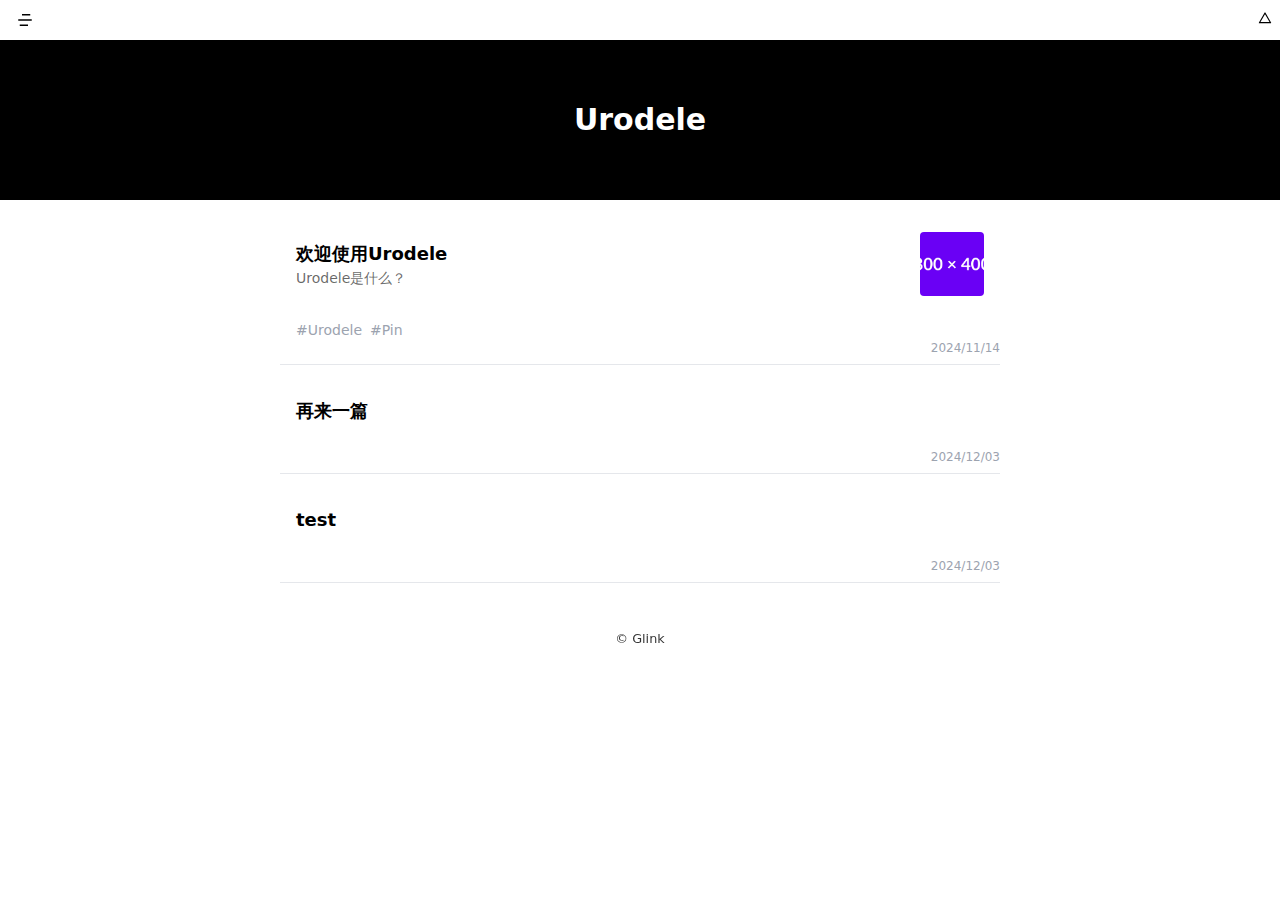
==== commit 29537581: "Deploying to gh-pages from  @ 2f2c31f6b4ad1f5c8ed2c36013e5b56b23d2e779 🚀" ====
--- a/index.html
+++ b/index.html
@@ -3,4 +3,4 @@
 </style>
 <link rel="stylesheet" href="/_astro/_page_.BIc4xYU2.css"><script type="module" src="/_astro/hoisted.DwNNKlqE.js"></script></head> <body class="text-text bg-bg"> <header class="flex justify-between items-center p-2 gap-2 h-10"> <a href="/" class="text-button text-lg" aria-label="homepage"> <div class="i-ri:menu-4-fill"></div> </a> <div class="flex gap-2 items-center header-operations">   <div id="auth"></div> </div> </header>  <div class="w-full h-40 bg-black text-white font-bold text-3xl flex items-center justify-center">Urodele</div> <main> <div class="content">  <div class="pt-8 pb-2"> <a href="/post/Welcome-to-Urodele" class="px-4 pb-4 flex justify-between items-center group"> <div class="flex flex-col"> <h1 class="page-title w-[fit-content] text-lg transition-all font-semibold group-hover:underline"> 欢迎使用Urodele </h1> <p class="text-text text-opacity-60 text-sm">Urodele是什么？</p> </div> <img class="w-16 h-16 rounded object-cover" src="/post-assets/1730949764414_image.png" alt="image.png"> </a> <div class="flex pt-2 gap-2 px-4"> <a href="/tag/Urodele" class="text-sm text-gray hover:text-black">
 #Urodele </a><a href="/tag/Pin" class="text-sm text-gray hover:text-black">
-#Pin </a> </div> <div data-acc-time="1731585531871" class="text-end text-xs text-gray"></div> </div> <hr>  <div class="pt-8 pb-2"> <a href="/post/test" class="px-4 pb-4 flex justify-between items-center group"> <div class="flex flex-col"> <h1 class="page-title w-[fit-content] text-lg transition-all font-semibold group-hover:underline"> test </h1> <p class="text-text text-opacity-60 text-sm"></p> </div>  </a> <div class="flex pt-2 gap-2 px-4">  </div> <div data-acc-time="1733229122846" class="text-end text-xs text-gray"></div> </div> <hr>   </div> </main>  <footer class="mt-8 flex justify-center"> <small class="w-full max-w-[720px] min-h-12 flex justify-center items-center opacity-80"> <a href="https://github.com/glink25" target="_blank">© Glink</a> </small> </footer> </body></html>+#Pin </a> </div> <div data-acc-time="1731585531871" class="text-end text-xs text-gray"></div> </div> <hr>  <div class="pt-8 pb-2"> <a href="/post/再来一篇" class="px-4 pb-4 flex justify-between items-center group"> <div class="flex flex-col"> <h1 class="page-title w-[fit-content] text-lg transition-all font-semibold group-hover:underline"> 再来一篇 </h1> <p class="text-text text-opacity-60 text-sm"></p> </div>  </a> <div class="flex pt-2 gap-2 px-4">  </div> <div data-acc-time="1733229861167" class="text-end text-xs text-gray"></div> </div> <hr>  <div class="pt-8 pb-2"> <a href="/post/test" class="px-4 pb-4 flex justify-between items-center group"> <div class="flex flex-col"> <h1 class="page-title w-[fit-content] text-lg transition-all font-semibold group-hover:underline"> test </h1> <p class="text-text text-opacity-60 text-sm"></p> </div>  </a> <div class="flex pt-2 gap-2 px-4">  </div> <div data-acc-time="1733229122846" class="text-end text-xs text-gray"></div> </div> <hr>   </div> </main>  <footer class="mt-8 flex justify-center"> <small class="w-full max-w-[720px] min-h-12 flex justify-center items-center opacity-80"> <a href="https://github.com/glink25" target="_blank">© Glink</a> </small> </footer> </body></html>